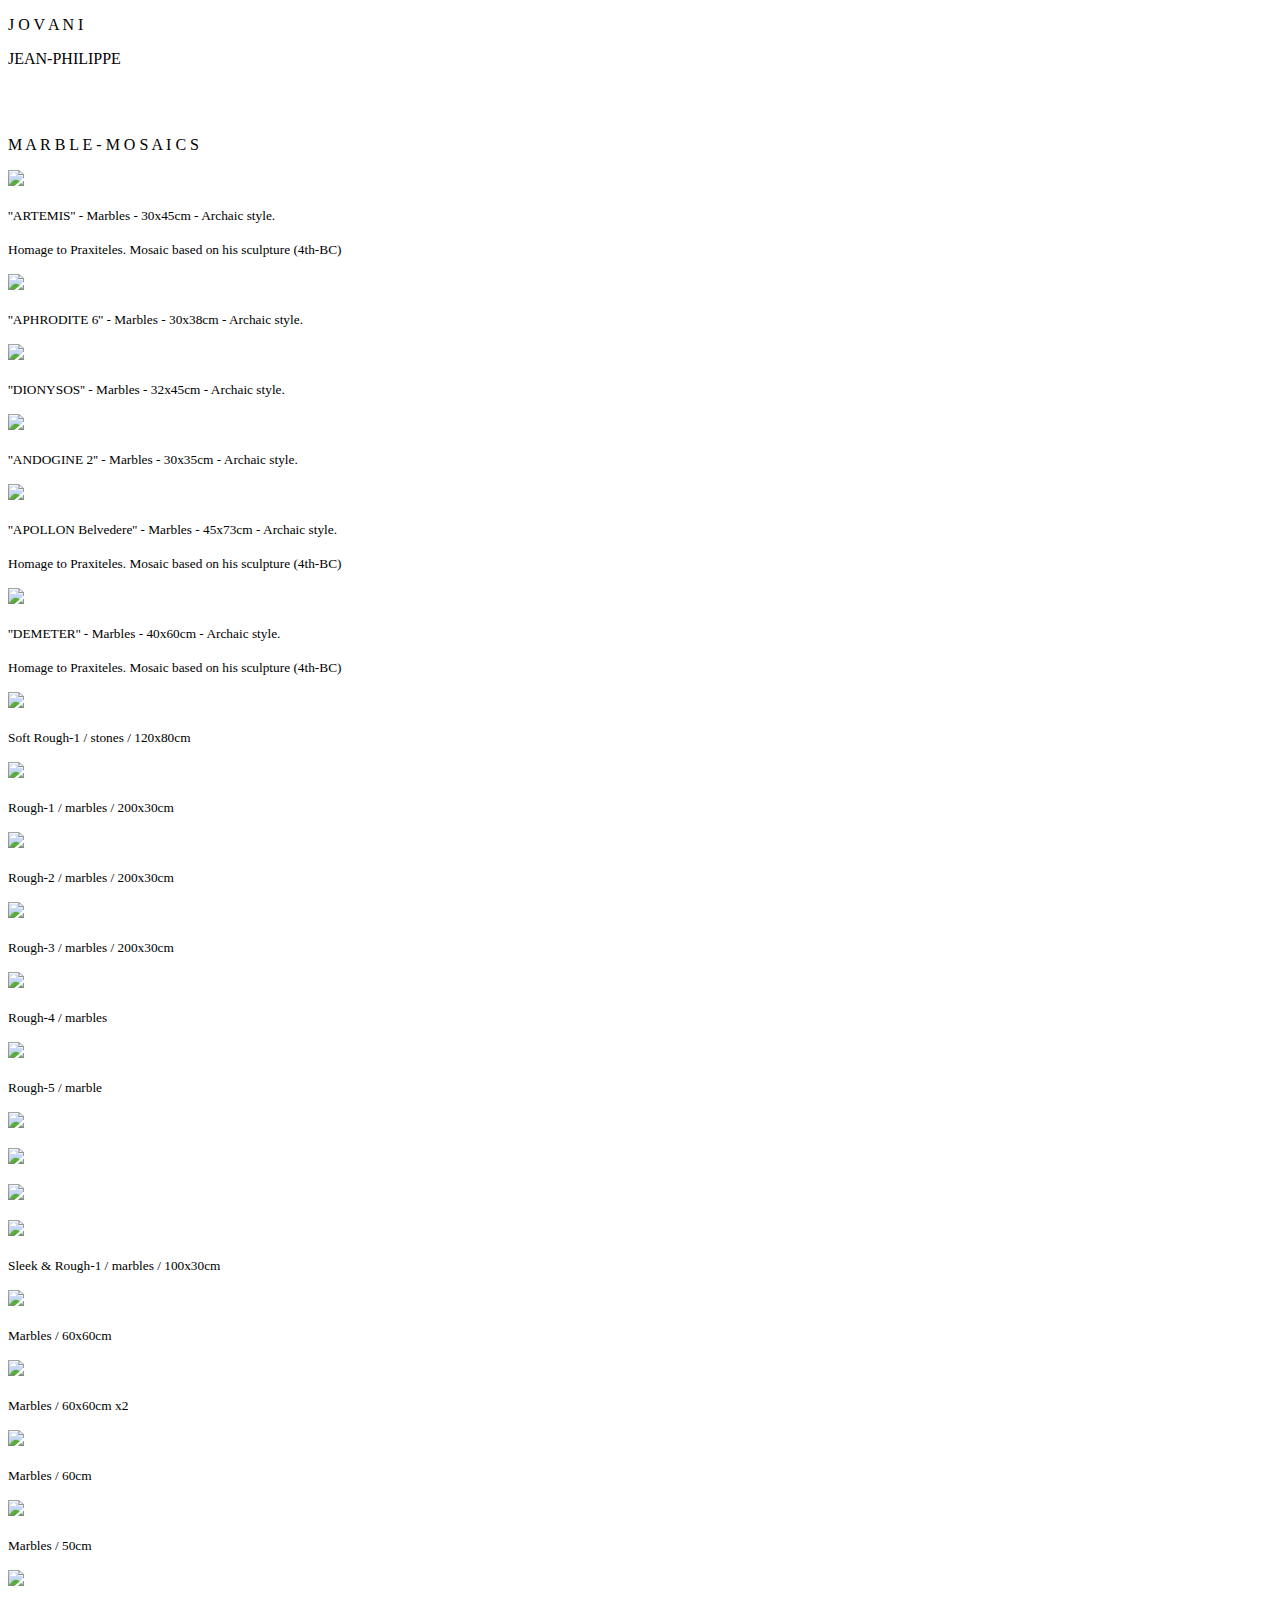
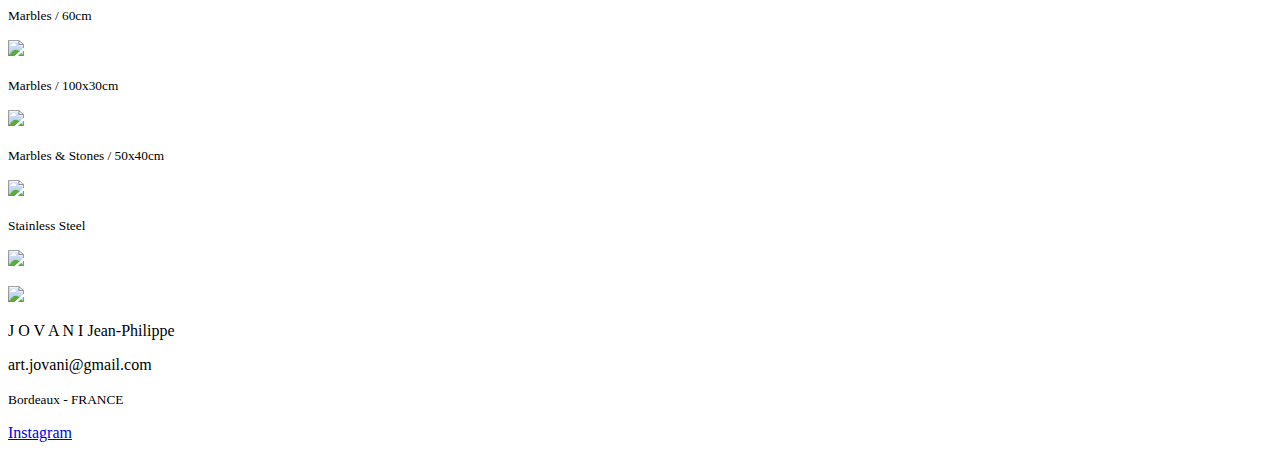
==== index.html @ b54e2738 "Update index.html" ====
<!doctype html>
<html class="no-js" lang="en">
  <head>
    <meta charset="utf-8" />
    <meta name="viewport" content="width=device-width, initial-scale=1.0" />
    <title>JOVANI | Creations</title>
    <link rel="stylesheet" href="https://dhbhdrzi4tiry.cloudfront.net/cdn/sites/foundation.min.css">
    <link rel="stylesheet" href=
    <link rel="stylesheet" href="css/img"
    <link rel="stylesheet" href="css/foundation.min.css"
    <link rel="stylesheet" href="css/foundation.css">
    <link rel="stylesheet" href="css/mystyles.css">
    <link rel="stylesheet" href="css/app.css">
    <link rel="icon" type="image/png" href="favicon-gold-32x32.png">
<link rel="icon" type="image/vnd.icon" href=" (CHEMIN EXACT/NOMDUDOSSIER.ico">

    <!----------  TITLE -------->
     <nav data-sticky-container>
       <div class="title-bar" data-sticky data-options="marginTop:0;" style="width:100%">
         <div class="text-center">
           <p></p>
          <p class="quatrieme">J O V A N I</p>
          <p class="cinquieme">JEAN-PHILIPPE</p>
        </div>
      </div>
     </nav>

  </head>
  <body>
  <br>
  <br>
  <!----------  DESKTOP NAVIGATION  -------->
  <!----------  HERO SECTION  -------->
  <!----------  MAIN SECTION  -------->
<section class="main">
  <div class="wrap">

    <div class="off-canvas-wrapper">
      <div class="off-canvas-wrapper-inner" data-off-canvas-wrapper>
        <div class="off-canvas-content" data-off-canvas-content>

          <div class="row column">
            <div class="text-center">


<div class="column">
<p></p>
</div>
<div class="column">
<p></p>
</div>




<div class="text-center">
  <p class="quatrieme">M A R B L E - M O S A I C S</p>
</div>


<div class="column">
<p></p>
</div>
<div class="column">
<p></p>
</div>


<div class="column">
  <img src="artemis-mosaique_site_200px.png">
  <p></p>
</div>

<div class="column">
<p></p>
</div>


<div class="text-center">
  <p><small>''ARTEMIS'' - Marbles - 30x45cm - Archaic style.</small></p>
  <p><small>Homage to Praxiteles. Mosaic based on his sculpture (4th-BC)</small></p>
</div>











<div class="column">
<p></p>
</div>
<div class="column">
<p></p>
</div>
<div class="column">
<p></p>
</div>
<div class="column">
<p></p>
</div>
<div class="column">
<p></p>
</div>



<div class="column">
  <img src="aphrodite-6_site_200px.png">
  <p></p>
</div>

<div class="column">
<p></p>
</div>



<div class="text-center">
  <p><small>''APHRODITE 6'' - Marbles - 30x38cm - Archaic style.</small></p>
  <p><small></small></p>
</div>











<div class="column">
<p></p>
</div>
<div class="column">
<p></p>
</div>
<div class="column">
<p></p>
</div>
<div class="column">
<p></p>
</div>
<div class="column">
<p></p>
</div>



<div class="column">
  <img src="dionysos_site_200px.png">
  <p></p>
</div>

<div class="column">
<p></p>
</div>



<div class="text-center">
  <p><small>''DIONYSOS'' - Marbles - 32x45cm - Archaic style.</small></p>
  <p><small></small></p>
</div>











<div class="column">
<p></p>
</div>
<div class="column">
<p></p>
</div>
<div class="column">
<p></p>
</div>
<div class="column">
<p></p>
</div>
<div class="column">
<p></p>
</div>



<div class="column">
  <img src="androgine-2_site_200px.png">
  <p></p>
</div>

<div class="column">
<p></p>
</div>



<div class="text-center">
  <p><small>''ANDOGINE 2'' - Marbles - 30x35cm - Archaic style.</small></p>
  <p><small></small></p>
</div>











<div class="column">
<p></p>
</div>
<div class="column">
<p></p>
</div>
<div class="column">
<p></p>
</div>
<div class="column">
<p></p>
</div>
<div class="column">
<p></p>
</div>


<div class="column">
  <img src="apollon-belvedere-1-mosaic_site_200px.png">
  <p></p>
</div>

<div class="column">
<p></p>
</div>




<div class="text-center">
  <p><small>''APOLLON Belvedere'' - Marbles - 45x73cm - Archaic style.</small></p>
  <p><small>Homage to Praxiteles. Mosaic based on his sculpture (4th-BC)</small></p>
</div>













<div class="column">
<p></p>
</div>
<div class="column">
<p></p>
</div>
<div class="column">
<p></p>
</div>
<div class="column">
<p></p>
</div>
<div class="column">
<p></p>
</div>



<div class="column">
  <img src="demeter-1-mosaic-avant-nettoyage_site_200px.png">
  <p></p>
</div>

<div class="column">
<p></p>
</div>



<div class="text-center">
  <p><small>''DEMETER'' - Marbles - 40x60cm - Archaic style.</small></p>
  <p><small>Homage to Praxiteles. Mosaic based on his sculpture (4th-BC)</small></p>
</div>


<div class="column">
<p></p>
</div>
<div class="column">
<p></p>
</div>
<div class="column">
<p></p>
</div>
<div class="column">
<p></p>
</div>
<div class="column">
<p></p>
</div>
<div class="column">
<p></p>
</div>

















<div class="column">
  <img src="b-550w.png">
  <p></p>
</div>

<div class="column">
<p></p>
</div>


<div class="text-center">
  <p><small>Soft Rough-1 / stones / 120x80cm</small></p>
</div>


<div class="column">
<p></p>
</div>
<div class="column">
<p></p>
</div>
<div class="column">
<p></p>
</div>
<div class="column">
<p></p>
</div>
<div class="column">
<p></p>
</div>
<div class="column">
<p></p>
</div>
<div class="column">
<p></p>
</div>
<div class="column">
<p></p>
</div>
<div class="column">
<p></p>
</div>
<div class="column">
<p></p>
</div>
<div class="column">
<p></p>
</div>
<div class="column">
<p></p>
</div>



<div class="column">
  <img src="frise12-700h.png">
  <p></p>
</div>

<div class="column">
<p></p>
</div>


<div class="text-center">
  <p><small>Rough-1 / marbles / 200x30cm</small></p>
</div>

<div class="column">
<p></p>
</div>
<div class="column">
<p></p>
</div>
<div class="column">
<p></p>
</div>
<div class="column">
<p></p>
</div>
<div class="column">
<p></p>
</div>
<div class="column">
<p></p>
</div>
<div class="column">
<p></p>
</div>
<div class="column">
<p></p>
</div>
<div class="column">
<p></p>
</div>
<div class="column">
<p></p>
</div>
<div class="column">
<p></p>
</div>
<div class="column">
<p></p>
</div>



<div class="column">
  <img src="frise27-700h.png">
  <p></p>
</div>

<div class="column">
<p></p>
</div>


<div class="text-center">
  <p><small>Rough-2 / marbles / 200x30cm</small></p>
</div>

<div class="column">
<p></p>
</div>
<div class="column">
<p></p>
</div>
<div class="column">
<p></p>
</div>
<div class="column">
<p></p>
</div>
<div class="column">
<p></p>
</div>
<div class="column">
<p></p>
</div>
<div class="column">
<p></p>
</div>
<div class="column">
<p></p>
</div>
<div class="column">
<p></p>
</div>
<div class="column">
<p></p>
</div>
<div class="column">
<p></p>
</div>
<div class="column">
<p></p>
</div>



<div class="column">
  <img src="frise21-700h.png">
  <p></p>
</div>

<div class="column">
<p></p>
</div>


<div class="text-center">
  <p><small>Rough-3 / marbles / 200x30cm</small></p>
</div>

<div class="column">
<p></p>
</div>
<div class="column">
<p></p>
</div>
<div class="column">
<p></p>
</div>
<div class="column">
<p></p>
</div>
<div class="column">
<p></p>
</div>
<div class="column">
<p></p>
</div>
<div class="column">
<p></p>
</div>
<div class="column">
<p></p>
</div>
<div class="column">
<p></p>
</div>
<div class="column">
<p></p>
</div>
<div class="column">
<p></p>
</div>
<div class="column">
<p></p>
</div>


<div class="column">
  <img src="frise8-600h.png">
  <p></p>
</div>


<div class="column">
<p></p>
</div>


<div class="text-center">
  <p><small>Rough-4 / marbles</small></p>
</div>


<div class="column">
<p></p>
</div>
<div class="column">
<p></p>
</div>
<div class="column">
<p></p>
</div>
<div class="column">
<p></p>
</div>
<div class="column">
<p></p>
</div>
<div class="column">
<p></p>
</div>
<div class="column">
<p></p>
</div>
<div class="column">
<p></p>
</div>
<div class="column">
<p></p>
</div>
<div class="column">
<p></p>
</div>
<div class="column">
<p></p>
</div>
<div class="column">
<p></p>
</div>



<div class="column">
  <img src="frise16-600h.png">
  <p></p>
</div>


<div class="column">
<p></p>
</div>


<div class="text-center">
  <p><small>Rough-5 / marble</small></p>
</div>


<div class="column">
<p></p>
</div>
<div class="column">
<p></p>
</div>
<div class="column">
<p></p>
</div>
<div class="column">
<p></p>
</div>
<div class="column">
<p></p>
</div>
<div class="column">
<p></p>
</div>
<div class="column">
<p></p>
</div>
<div class="column">
<p></p>
</div>
<div class="column">
<p></p>
</div>
<div class="column">
<p></p>
</div>
<div class="column">
<p></p>
</div>
<div class="column">
<p></p>
</div>



<div class="column">
  <img src="c5-400h.png">
  <p></p>
</div>

<div class="column">
<p></p>
</div>
<div class="column">
<p></p>
</div>
<div class="column">
<p></p>
</div>
<div class="column">
<p></p>
</div>
<div class="column">
<p></p>
</div>
<div class="column">
<p></p>
</div>
<div class="column">
<p></p>
</div>
<div class="column">
<p></p>
</div>
<div class="column">
<p></p>
</div>
<div class="column">
<p></p>
</div>
<div class="column">
<p></p>
</div>
<div class="column">
<p></p>
</div>



<div class="column">
  <img src="c7-400h.png">
  <p></p>
</div>

<div class="column">
<p></p>
</div>
<div class="column">
<p></p>
</div>
<div class="column">
<p></p>
</div>
<div class="column">
<p></p>
</div>
<div class="column">
<p></p>
</div>
<div class="column">
<p></p>
</div>
<div class="column">
<p></p>
</div>
<div class="column">
<p></p>
</div>
<div class="column">
<p></p>
</div>
<div class="column">
<p></p>
</div>
<div class="column">
<p></p>
</div>
<div class="column">
<p></p>
</div>



              <div class="column">
                <img src="c4-400h.png">
                <p></p>
              </div>

              <div class="column">
              <p></p>
              </div>
              <div class="column">
              <p></p>
              </div>
              <div class="column">
              <p></p>
              </div>
              <div class="column">
              <p></p>
              </div>
              <div class="column">
              <p></p>
              </div>
              <div class="column">
              <p></p>
              </div>
              <div class="column">
              <p></p>
              </div>
              <div class="column">
              <p></p>
              </div>
              <div class="column">
              <p></p>
              </div>
              <div class="column">
              <p></p>
              </div>
              <div class="column">
              <p></p>
              </div>
              <div class="column">
              <p></p>
              </div>


              <div class="column">
                <img src="c1-500h.png">
                <p></p>
              </div>


              <div class="column">
              <p></p>
              </div>
              <div class="column">
              <p></p>
              </div>

              <div class="text-center">
                <p><small>Sleek & Rough-1 / marbles / 100x30cm</small></p>
              </div>


              <div class="column">
              <p></p>
              </div>
              <div class="column">
              <p></p>
              </div>
              <div class="column">
              <p></p>
              </div>
              <div class="column">
              <p></p>
              </div>
              <div class="column">
              <p></p>
              </div>
              <div class="column">
              <p></p>
              </div>
              <div class="column">
              <p></p>
              </div>
              <div class="column">
              <p></p>
              </div>
              <div class="column">
              <p></p>
              </div>
              <div class="column">
              <p></p>
              </div>
              <div class="column">
              <p></p>
              </div>
              <div class="column">
              <p></p>
              </div>



              <div class="column">
                <img src="b15-400w.png">
                <p></p>
              </div>

              <div class="column">
              <p></p>
              </div>
              <div class="column">
              <p></p>
              </div>

              <div class="text-center">
                <p><small>Marbles / 60x60cm</small></p>
              </div>


              <div class="column">
              <p></p>
              </div>
              <div class="column">
              <p></p>
              </div>
              <div class="column">
              <p></p>
              </div>
              <div class="column">
              <p></p>
              </div>
              <div class="column">
              <p></p>
              </div>
              <div class="column">
              <p></p>
              </div>
              <div class="column">
              <p></p>
              </div>
              <div class="column">
              <p></p>
              </div>
              <div class="column">
              <p></p>
              </div>
              <div class="column">
              <p></p>
              </div>
              <div class="column">
              <p></p>
              </div>
              <div class="column">
              <p></p>
              </div>



              <div class="column">
                <img src="b14-600w.png">
                <p></p>
              </div>


              <div class="column">
              <p></p>
              </div>
              <div class="column">
              <p></p>
              </div>

              <div class="text-center">
                <p><small>Marbles / 60x60cm x2</small></p>
              </div>


              <div class="column">
              <p></p>
              </div>
              <div class="column">
              <p></p>
              </div>
              <div class="column">
              <p></p>
              </div>
              <div class="column">
              <p></p>
              </div>
              <div class="column">
              <p></p>
              </div>
              <div class="column">
              <p></p>
              </div>
              <div class="column">
              <p></p>
              </div>
              <div class="column">
              <p></p>
              </div>
              <div class="column">
              <p></p>
              </div>
              <div class="column">
              <p></p>
              </div>
              <div class="column">
              <p></p>
              </div>
              <div class="column">
              <p></p>
              </div>



              <div class="column">
                <img src="g-400w.png">
                <p></p>
              </div>

              <div class="column">
              <p></p>
              </div>
              <div class="column">
              <p></p>
              </div>

              <div class="text-center">
                <p><small>Marbles / 60cm</small></p>
              </div>


              <div class="column">
              <p></p>
              </div>
              <div class="column">
              <p></p>
              </div>
              <div class="column">
              <p></p>
              </div>
              <div class="column">
              <p></p>
              </div>
              <div class="column">
              <p></p>
              </div>
              <div class="column">
              <p></p>
              </div>
              <div class="column">
              <p></p>
              </div>
              <div class="column">
              <p></p>
              </div>
              <div class="column">
              <p></p>
              </div>
              <div class="column">
              <p></p>
              </div>
              <div class="column">
              <p></p>
              </div>
              <div class="column">
              <p></p>
              </div>



              <div class="column">
                <img src="p-400w.png">
                <p></p>
              </div>

              <div class="column">
              <p></p>
              </div>
              <div class="column">
              <p></p>
              </div>

              <div class="text-center">
                <p><small>Marbles / 50cm</small></p>
              </div>


              <div class="column">
              <p></p>
              </div>
              <div class="column">
              <p></p>
              </div>
              <div class="column">
              <p></p>
              </div>
              <div class="column">
              <p></p>
              </div>
              <div class="column">
              <p></p>
              </div>
              <div class="column">
              <p></p>
              </div>
              <div class="column">
              <p></p>
              </div>
              <div class="column">
              <p></p>
              </div>
              <div class="column">
              <p></p>
              </div>
              <div class="column">
              <p></p>
              </div>
              <div class="column">
              <p></p>
              </div>
              <div class="column">
              <p></p>
              </div>



              <div class="column">
                <img src="h-400w.png">
                <p></p>
              </div>


              <div class="column">
              <p></p>
              </div>
              <div class="column">
              <p></p>
              </div>

              <div class="text-center">
                <p><small>Marbles / 60cm</small></p>
              </div>


              <div class="column">
              <p></p>
              </div>
              <div class="column">
              <p></p>
              </div>
              <div class="column">
              <p></p>
              </div>
              <div class="column">
              <p></p>
              </div>
              <div class="column">
              <p></p>
              </div>
              <div class="column">
              <p></p>
              </div>
              <div class="column">
              <p></p>
              </div>
              <div class="column">
              <p></p>
              </div>
              <div class="column">
              <p></p>
              </div>
              <div class="column">
              <p></p>
              </div>
              <div class="column">
              <p></p>
              </div>
              <div class="column">
              <p></p>
              </div>



              <div class="column">
                <img src="c-550w.png">
                <p></p>
              </div>

              <div class="column">
              <p></p>
              </div>
              <div class="column">
              <p></p>
              </div>

              <div class="text-center">
                <p><small>Marbles / 100x30cm</small></p>
              </div>


              <div class="column">
              <p></p>
              </div>
              <div class="column">
              <p></p>
              </div>
              <div class="column">
              <p></p>
              </div>
              <div class="column">
              <p></p>
              </div>
              <div class="column">
              <p></p>
              </div>
              <div class="column">
              <p></p>
              </div>
              <div class="column">
              <p></p>
              </div>
              <div class="column">
              <p></p>
              </div>
              <div class="column">
              <p></p>
              </div>
              <div class="column">
              <p></p>
              </div>
              <div class="column">
              <p></p>
              </div>
              <div class="column">
              <p></p>
              </div>



              <div class="column">
                <img src="d-400w.png">
                <p></p>
              </div>

              <div class="column">
              <p></p>
              </div>
              <div class="column">
              <p></p>
              </div>

              <div class="text-center">
                <p><small>Marbles & Stones / 50x40cm</small></p>
              </div>

              <div class="column">
              <p></p>
              </div>
              <div class="column">
              <p></p>
              </div>
              <div class="column">
              <p></p>
              </div>
              <div class="column">
              <p></p>
              </div>
              <div class="column">
              <p></p>
              </div>
              <div class="column">
              <p></p>
              </div>
              <div class="column">
              <p></p>
              </div>
              <div class="column">
              <p></p>
              </div>
              <div class="column">
              <p></p>
              </div>
              <div class="column">
              <p></p>
              </div>
              <div class="column">
              <p></p>
              </div>
              <div class="column">
              <p></p>
              </div>


              <div class="column">
                <img src="a1-400w.png">
                <p></p>
              </div>

              <div class="column">
              <p></p>
              </div>
              <div class="column">
              <p></p>
              </div>
              <div class="column">
              <p></p>
              </div>
              <div class="column">
              <p></p>
              </div>

                <div class="text-center">
                  <p><small>Stainless Steel</small></p>
                </div>

              <div class="column">
              <p></p>
              </div>
              <div class="column">
              <p></p>
              </div>
              <div class="column">
              <p></p>
              </div>
              <div class="column">
              <p></p>
              </div>



              <div class="column">
                <img src="h1-400w.png">
                <p></p>
              </div>


              <div class="column">
              <p></p>
              </div>
              <div class="column">
              <p></p>
              </div>
              <div class="column">
              <p></p>
              </div>
              <div class="column">
              <p></p>
              </div>
              <div class="column">
              <p></p>
              </div>





              <div class="column">
                <img src="z-200w.png">
                <p></p>
              </div>

              <div class="column">
              <p></p>
              </div>
              <div class="column">
              <p></p>
              </div>


        <div class="text-center">
          <p class="quatrieme">J O V A N I   Jean-Philippe</p>
          <p></p>
          <p> art.jovani@gmail.com</p>
          <p></p>
          <p></p>
          <p><small>Bordeaux - FRANCE</small></p>
          <p></p>

                    <div class="text-center">
                      <a class="button secondary" href="https://www.instagram.com/jelp.art/">Instagram</a>
                    </div>



      </div>

        </div>
      </div>
    </div>


        </div>
      </div>
    </div>
  </div>
</section>

  <!----------  FOOTER SECTION  -------->
    <footer>

    </footer>




    <script src="https://code.jquery.com/jquery-2.1.4.min.js"></script>
    <script src="https://dhbhdrzi4tiry.cloudfront.net/cdn/sites/foundation.js"></script>
    <script>
      $(document).foundation();
    </script>
  </body>
</html>
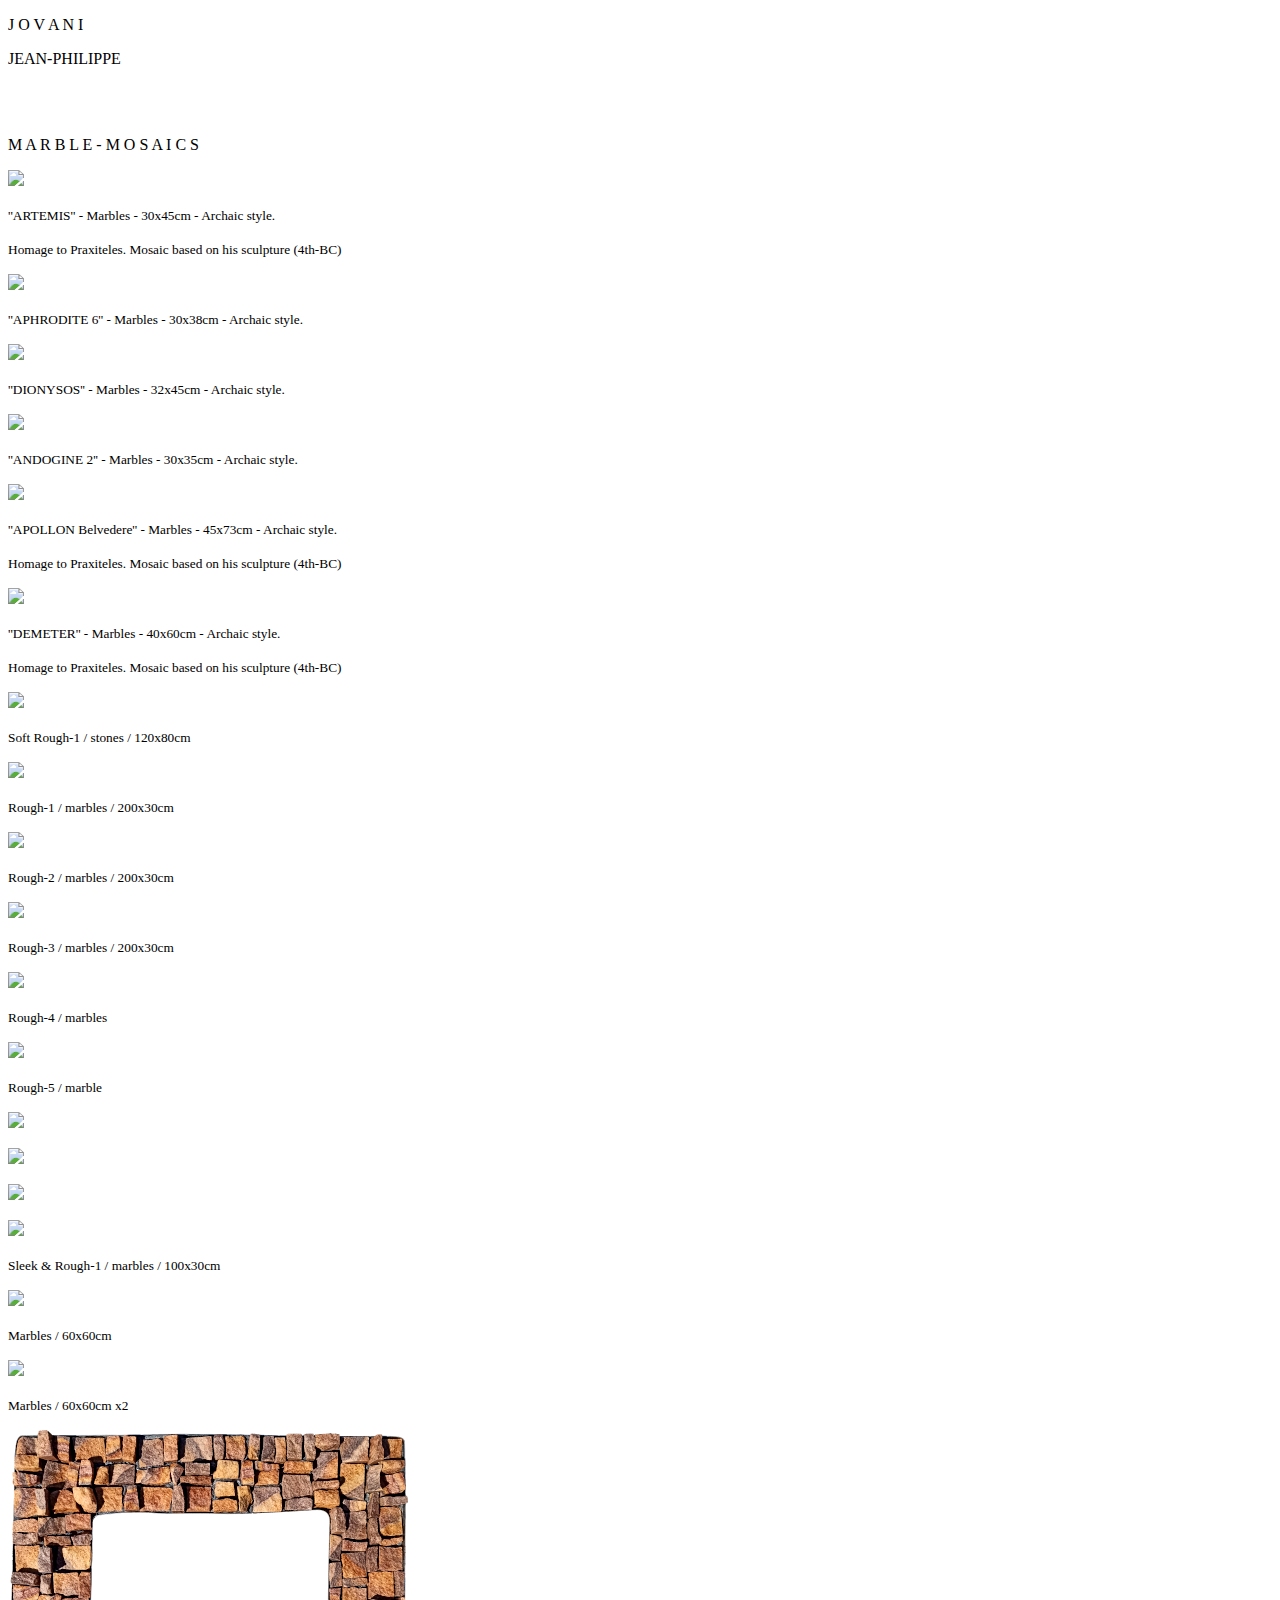
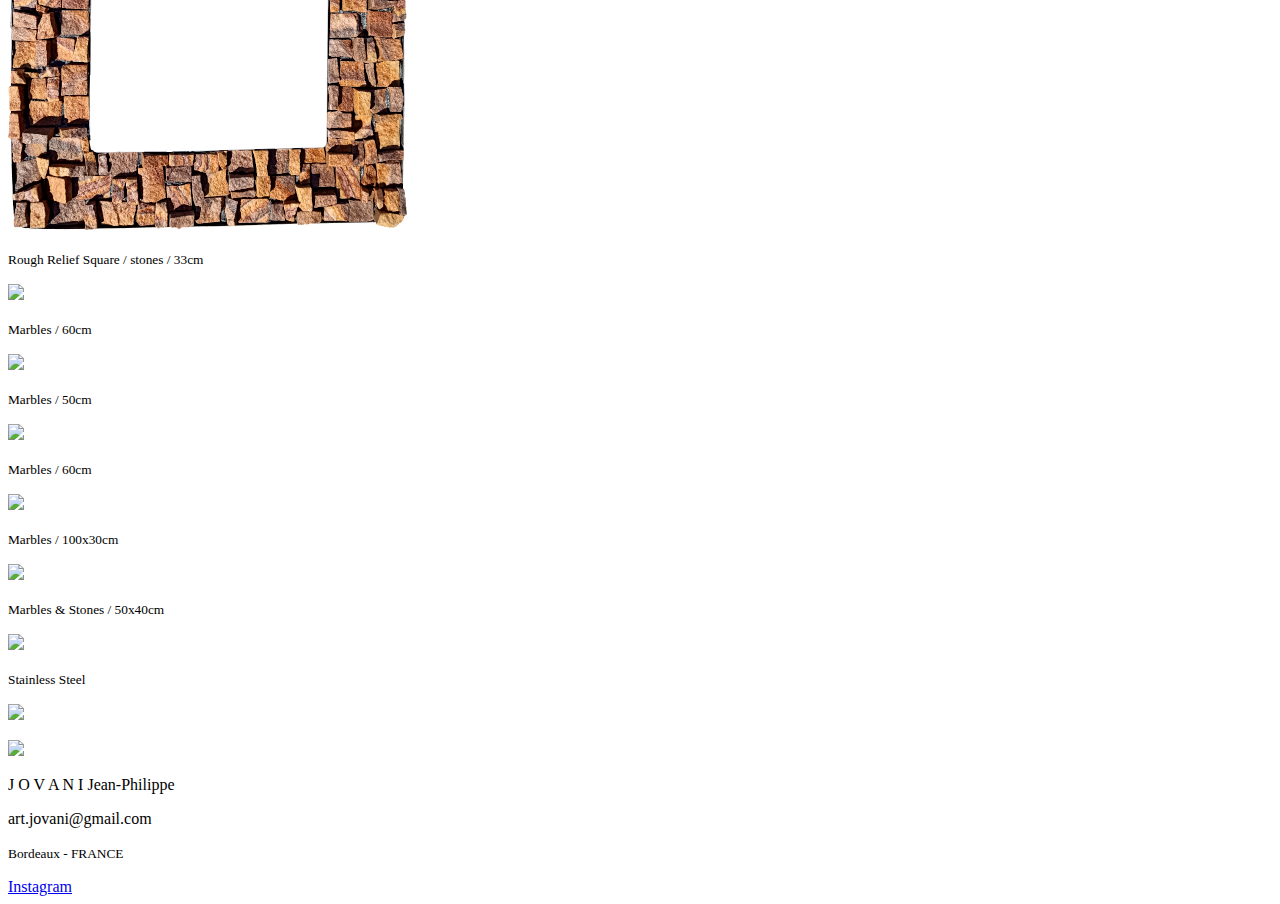
==== commit fecd387f: "Add files via upload" ====
--- a/index.html
+++ b/index.html
@@ -12,7 +12,7 @@
     <link rel="stylesheet" href="css/mystyles.css">
     <link rel="stylesheet" href="css/app.css">
     <link rel="icon" type="image/png" href="favicon-gold-32x32.png">
-<link rel="icon" type="image/vnd.icon" href=" (CHEMIN EXACT/NOMDUDOSSIER.ico">
+
 
     <!----------  TITLE -------->
      <nav data-sticky-container>
@@ -962,6 +962,66 @@
 
 
 
+
+              <div class="column">
+                <img src="cadre_rough-relief_400.png">
+                <p></p>
+              </div>
+
+              <div class="column">
+              <p></p>
+              </div>
+              <div class="column">
+              <p></p>
+              </div>
+
+              <div class="text-center">
+                <p><small>Rough Relief Square / stones / 33cm</small></p>
+              </div>
+
+
+              <div class="column">
+              <p></p>
+              </div>
+              <div class="column">
+              <p></p>
+              </div>
+              <div class="column">
+              <p></p>
+              </div>
+              <div class="column">
+              <p></p>
+              </div>
+              <div class="column">
+              <p></p>
+              </div>
+              <div class="column">
+              <p></p>
+              </div>
+              <div class="column">
+              <p></p>
+              </div>
+              <div class="column">
+              <p></p>
+              </div>
+              <div class="column">
+              <p></p>
+              </div>
+              <div class="column">
+              <p></p>
+              </div>
+              <div class="column">
+              <p></p>
+              </div>
+              <div class="column">
+              <p></p>
+              </div>
+
+
+
+
+
+
               <div class="column">
                 <img src="g-400w.png">
                 <p></p>
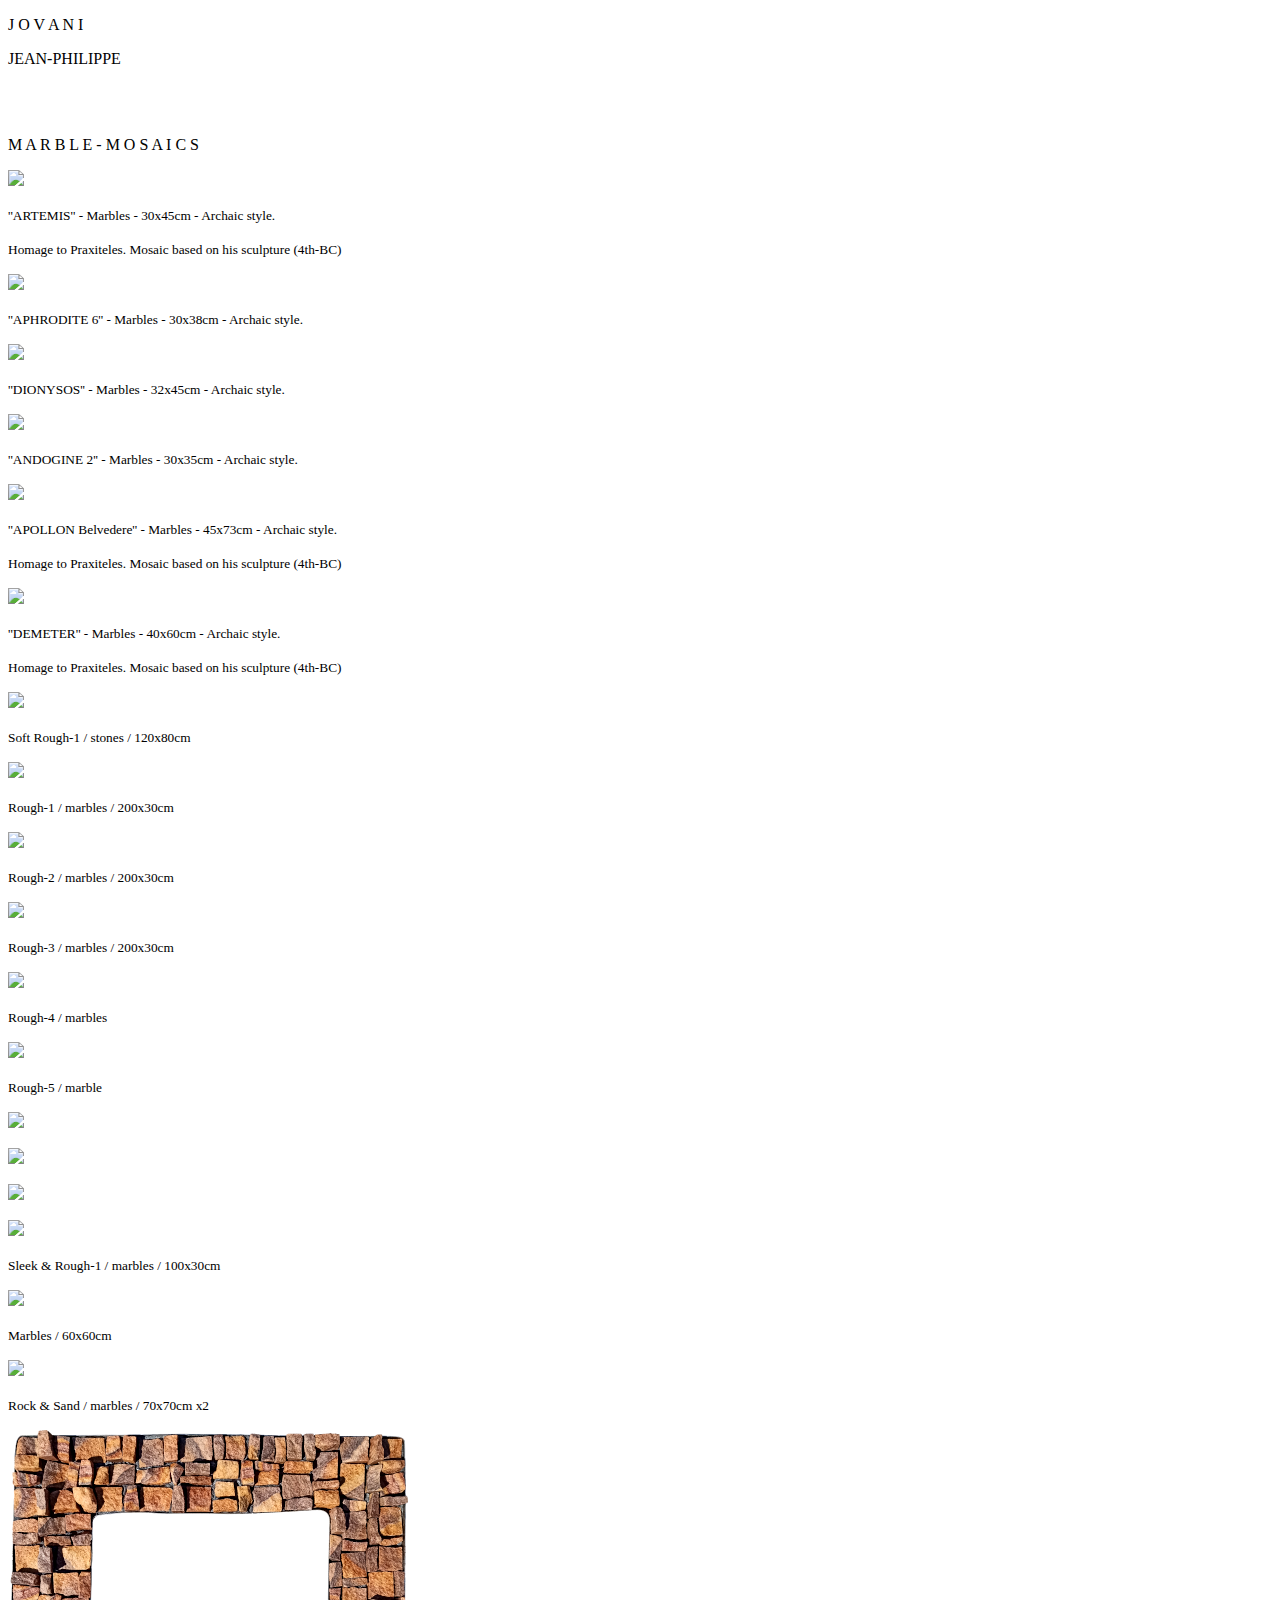
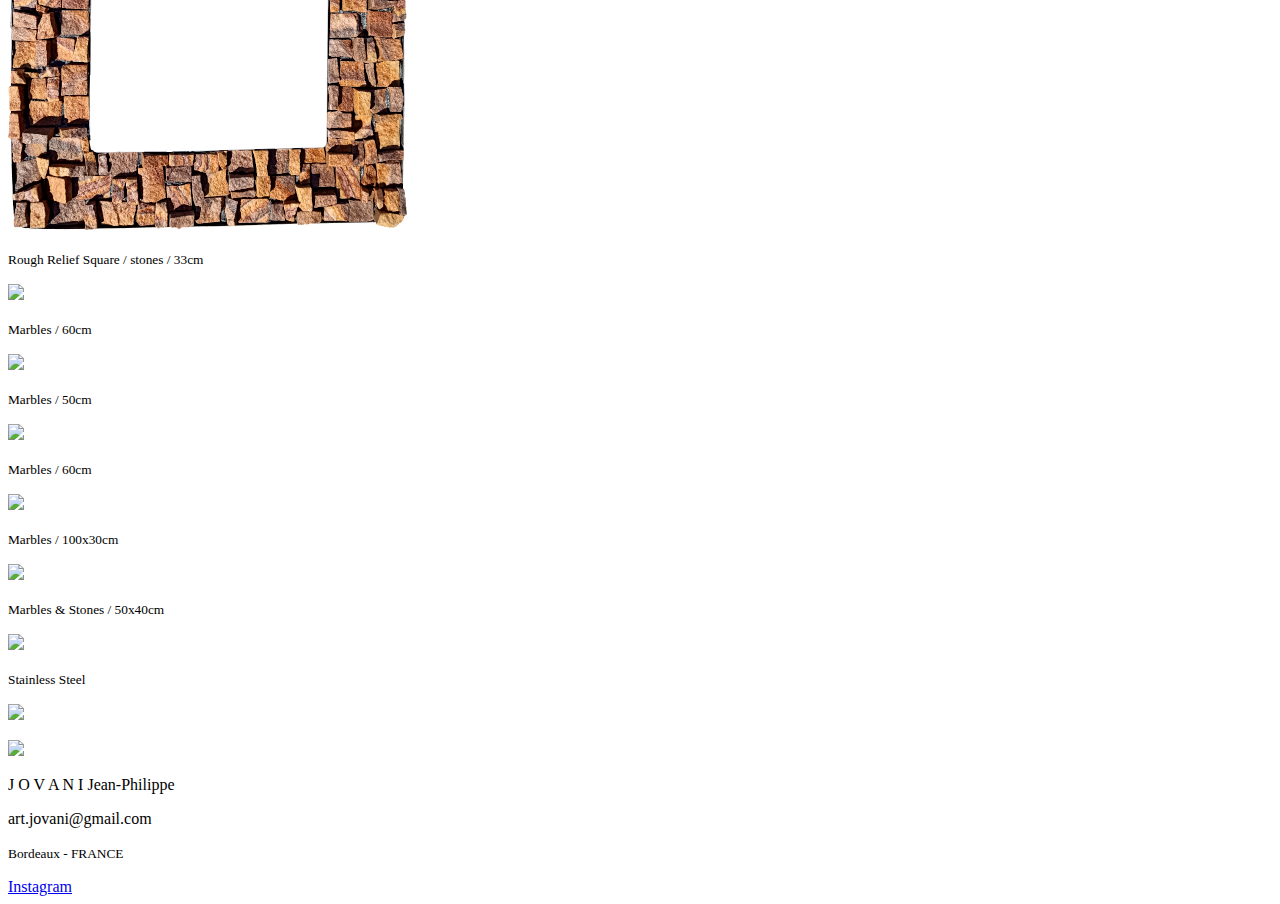
==== commit f2866c8f: "Add files via upload" ====
--- a/index.html
+++ b/index.html
@@ -919,7 +919,7 @@
               </div>
 
               <div class="text-center">
-                <p><small>Marbles / 60x60cm x2</small></p>
+                <p><small>Rock & Sand / marbles / 70x70cm x2</small></p>
               </div>
 
 
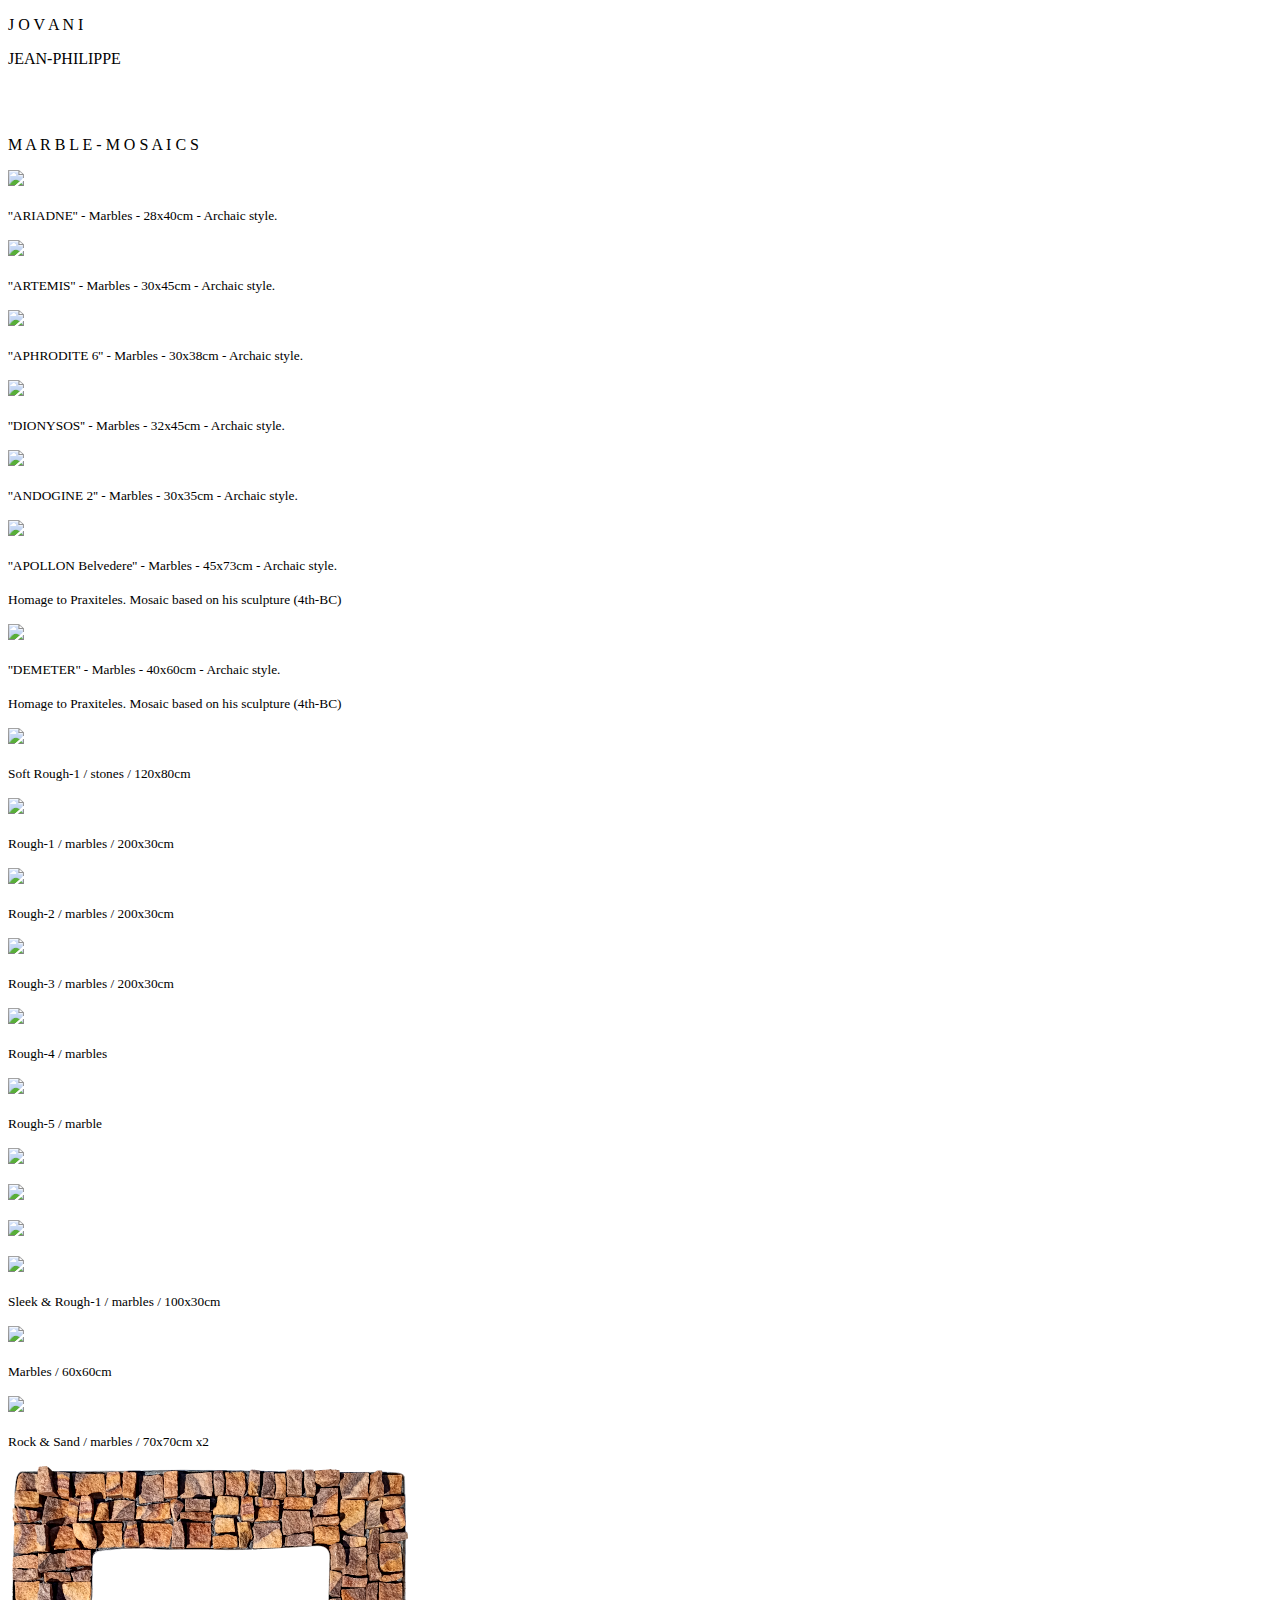
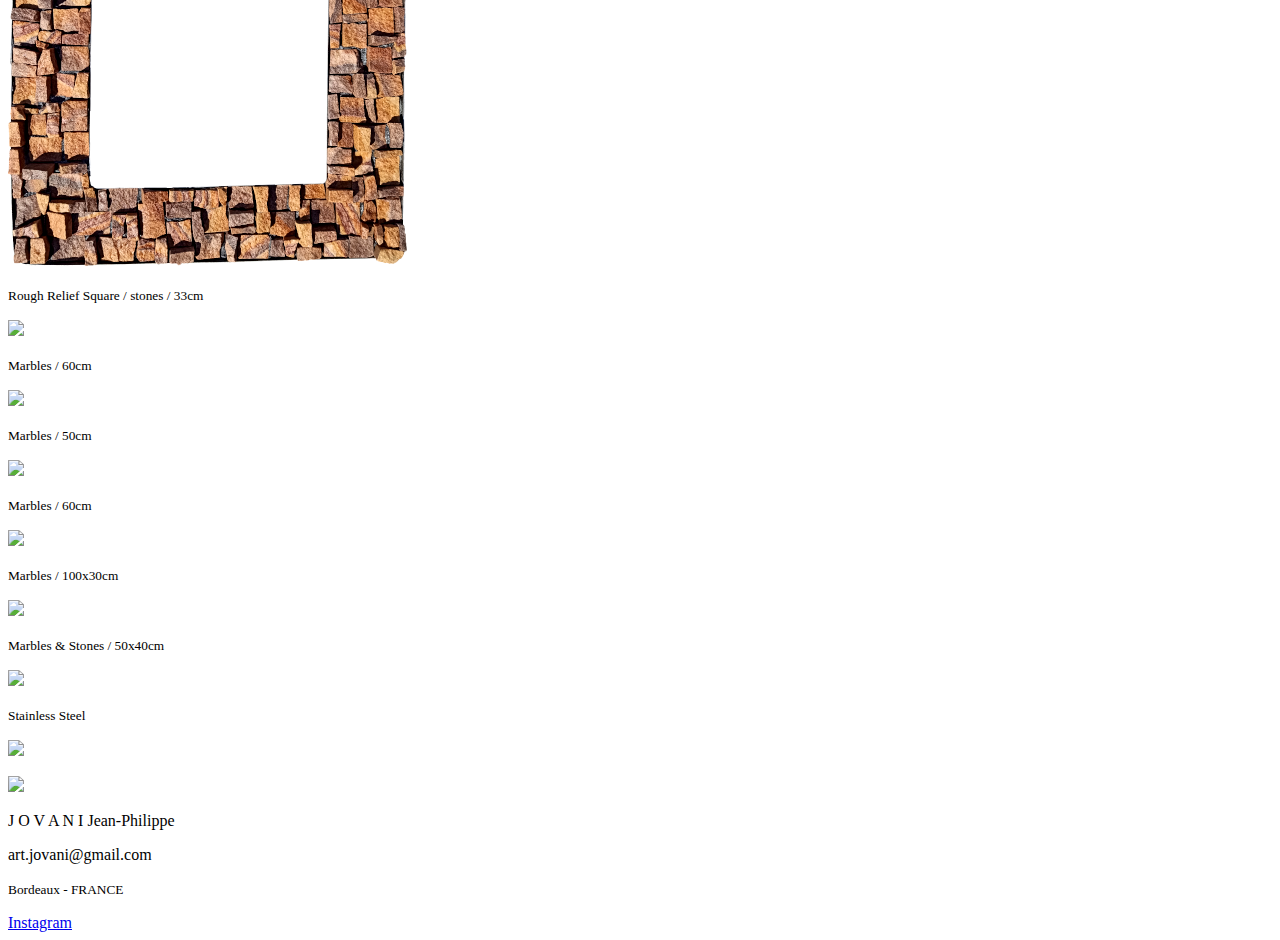
==== commit ea21fcc6: "Add files via upload" ====
--- a/index.html
+++ b/index.html
@@ -58,12 +58,63 @@
 </div>
 
 
-<div class="column">
-<p></p>
-</div>
-<div class="column">
-<p></p>
-</div>
+
+
+<div class="column">
+<p></p>
+</div>
+<div class="column">
+<p></p>
+</div>
+
+<div class="column">
+<p></p>
+</div>
+<div class="column">
+<p></p>
+</div>
+
+
+<div class="column">
+  <img src="ariadne-1_mosaic_oeuil-digital_200px.png">
+  <p></p>
+</div>
+
+<div class="column">
+<p></p>
+</div>
+
+
+<div class="text-center">
+  <p><small>''ARIADNE'' - Marbles - 28x40cm - Archaic style.</small></p>
+  <p><small></small></p>
+</div>
+
+
+
+
+
+
+<div class="column">
+<p></p>
+</div>
+<div class="column">
+<p></p>
+</div>
+<div class="column">
+<p></p>
+</div>
+<div class="column">
+<p></p>
+</div>
+<div class="column">
+<p></p>
+</div>
+
+
+
+
+
 
 
 <div class="column">
@@ -78,7 +129,7 @@
 
 <div class="text-center">
   <p><small>''ARTEMIS'' - Marbles - 30x45cm - Archaic style.</small></p>
-  <p><small>Homage to Praxiteles. Mosaic based on his sculpture (4th-BC)</small></p>
+  <p><small></small></p>
 </div>
 
 
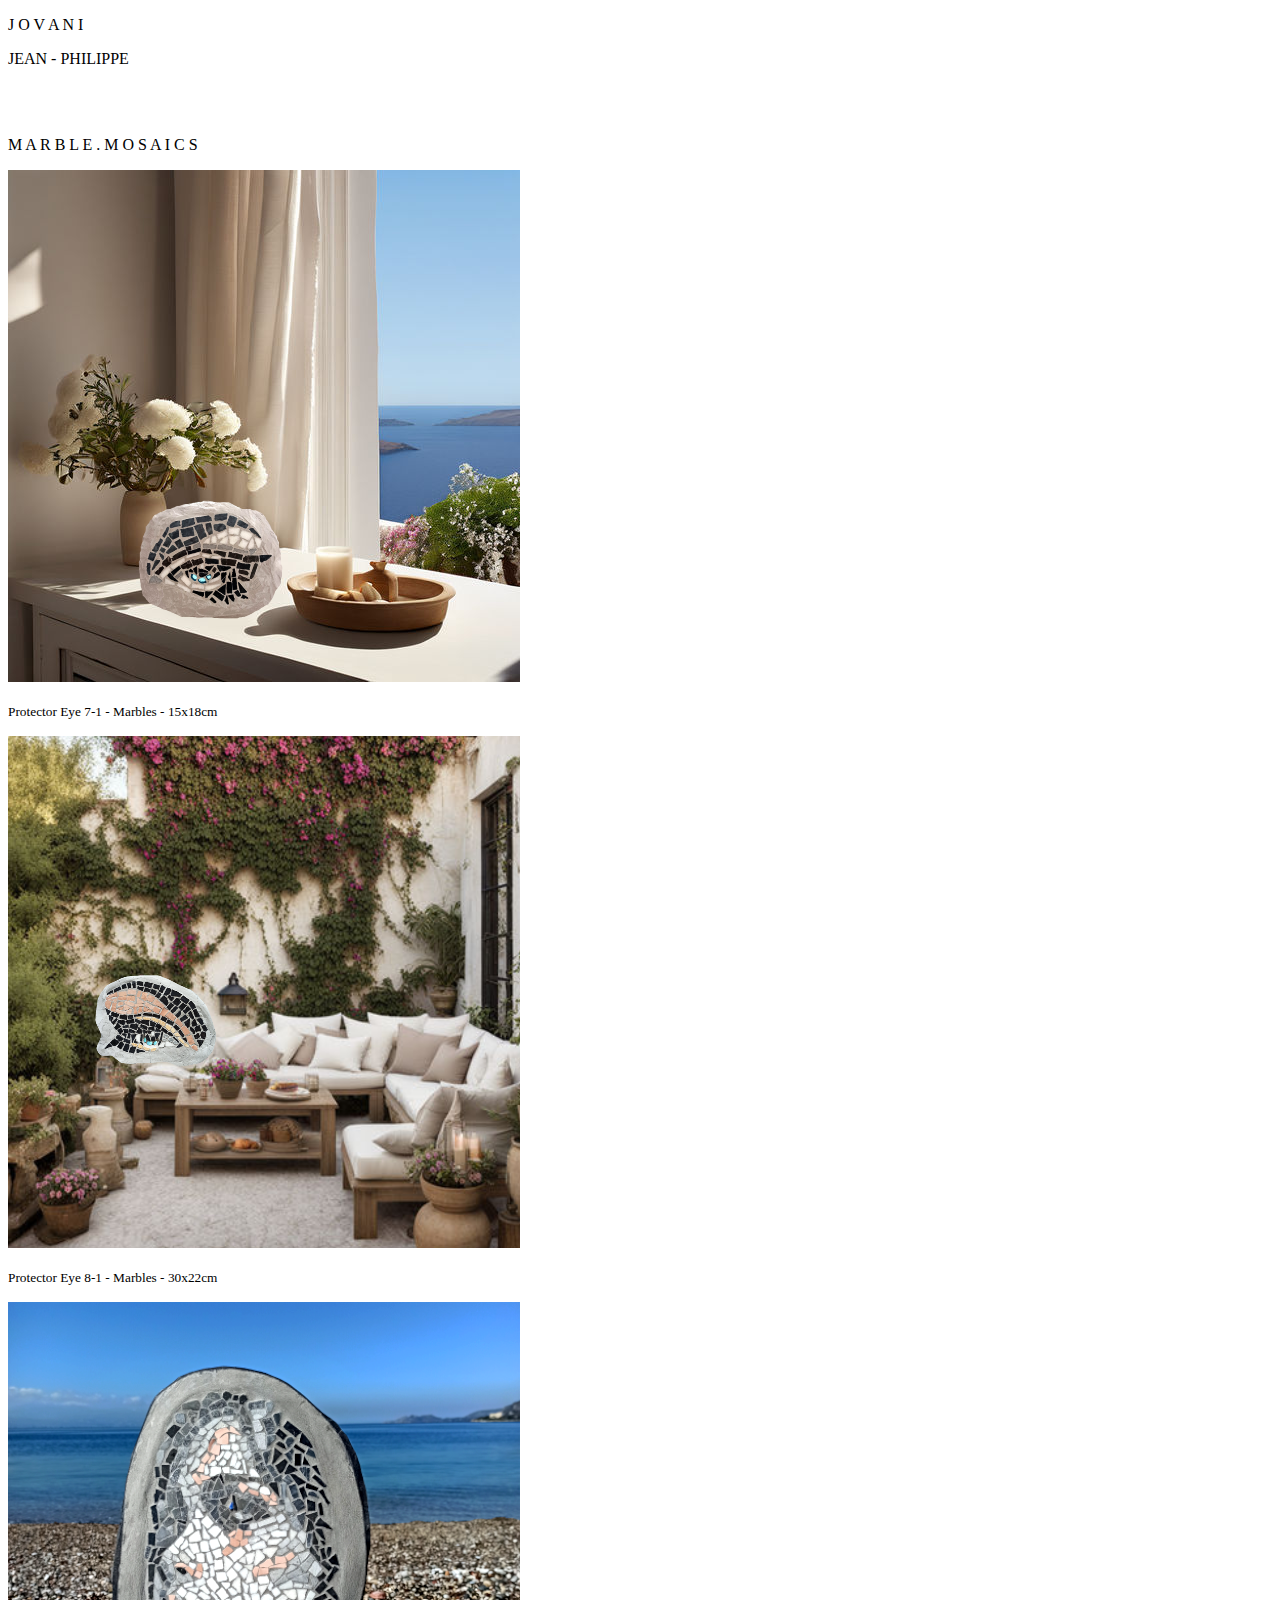
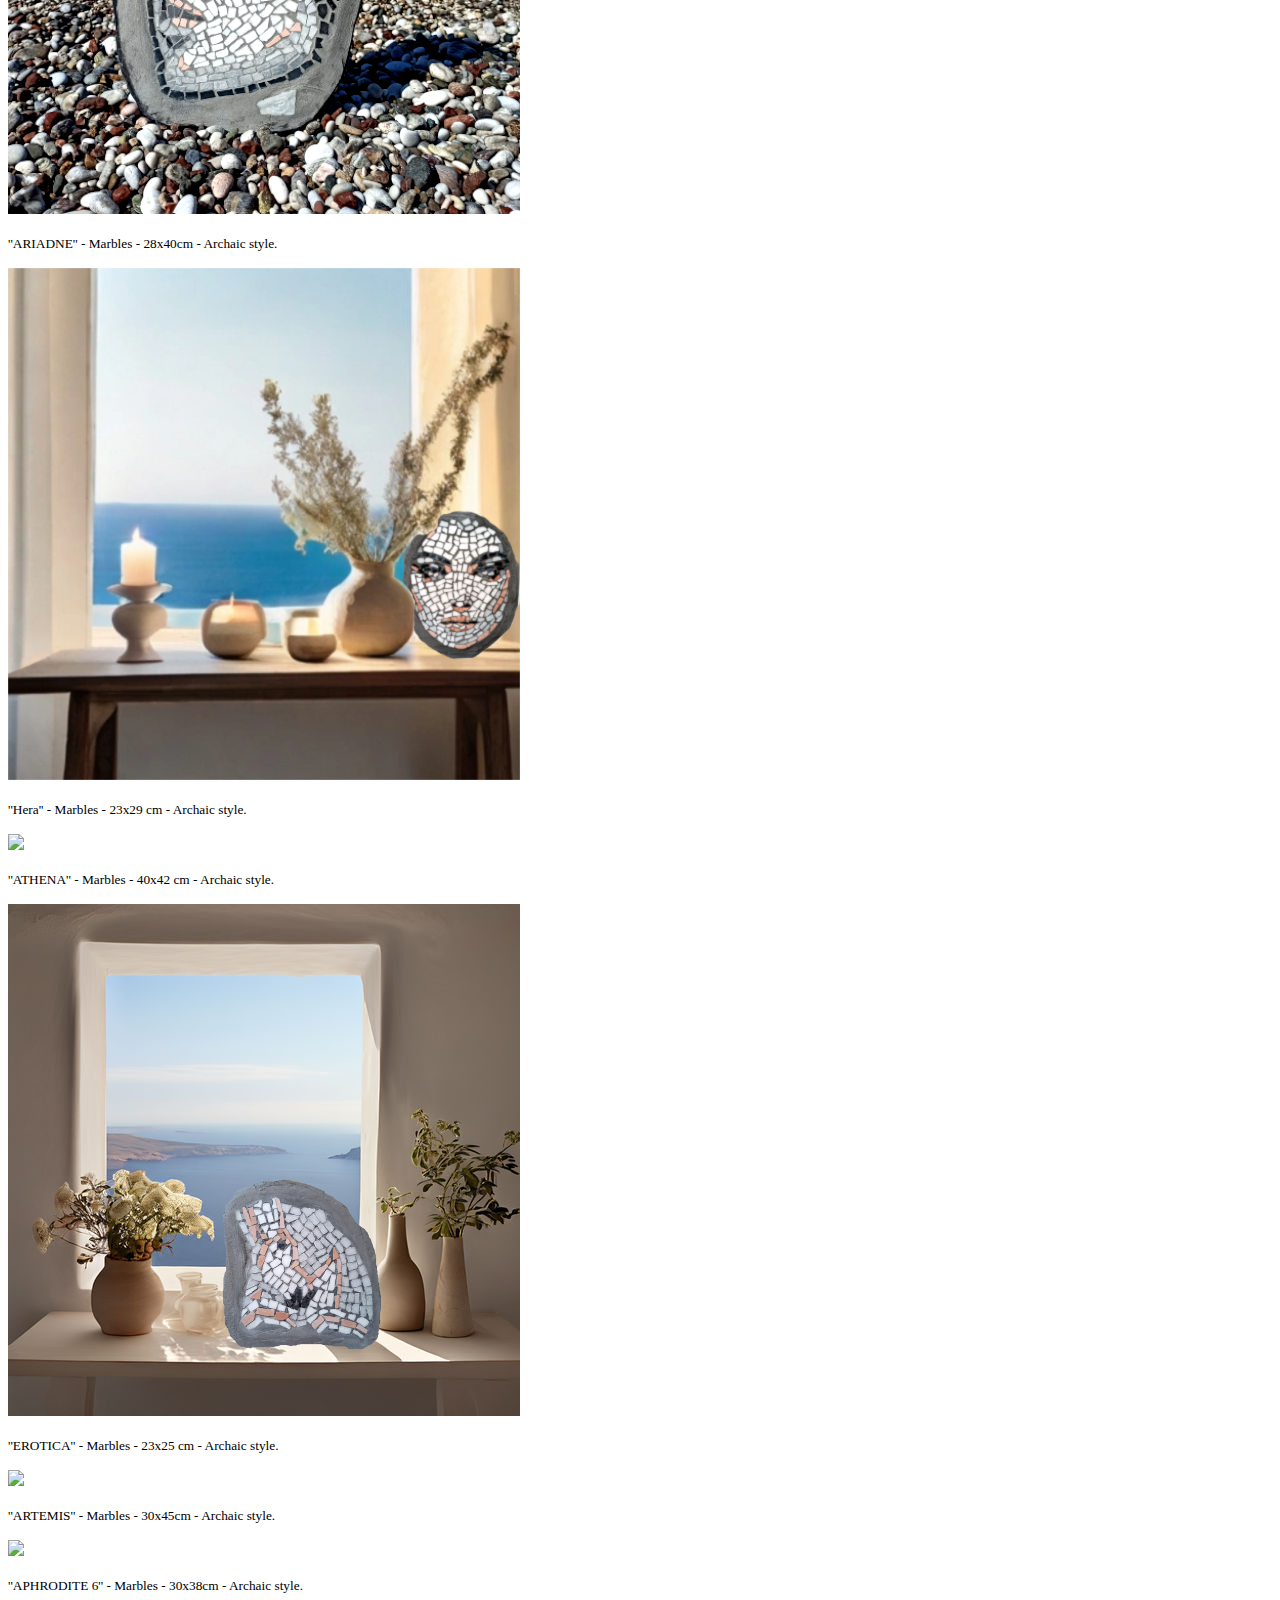
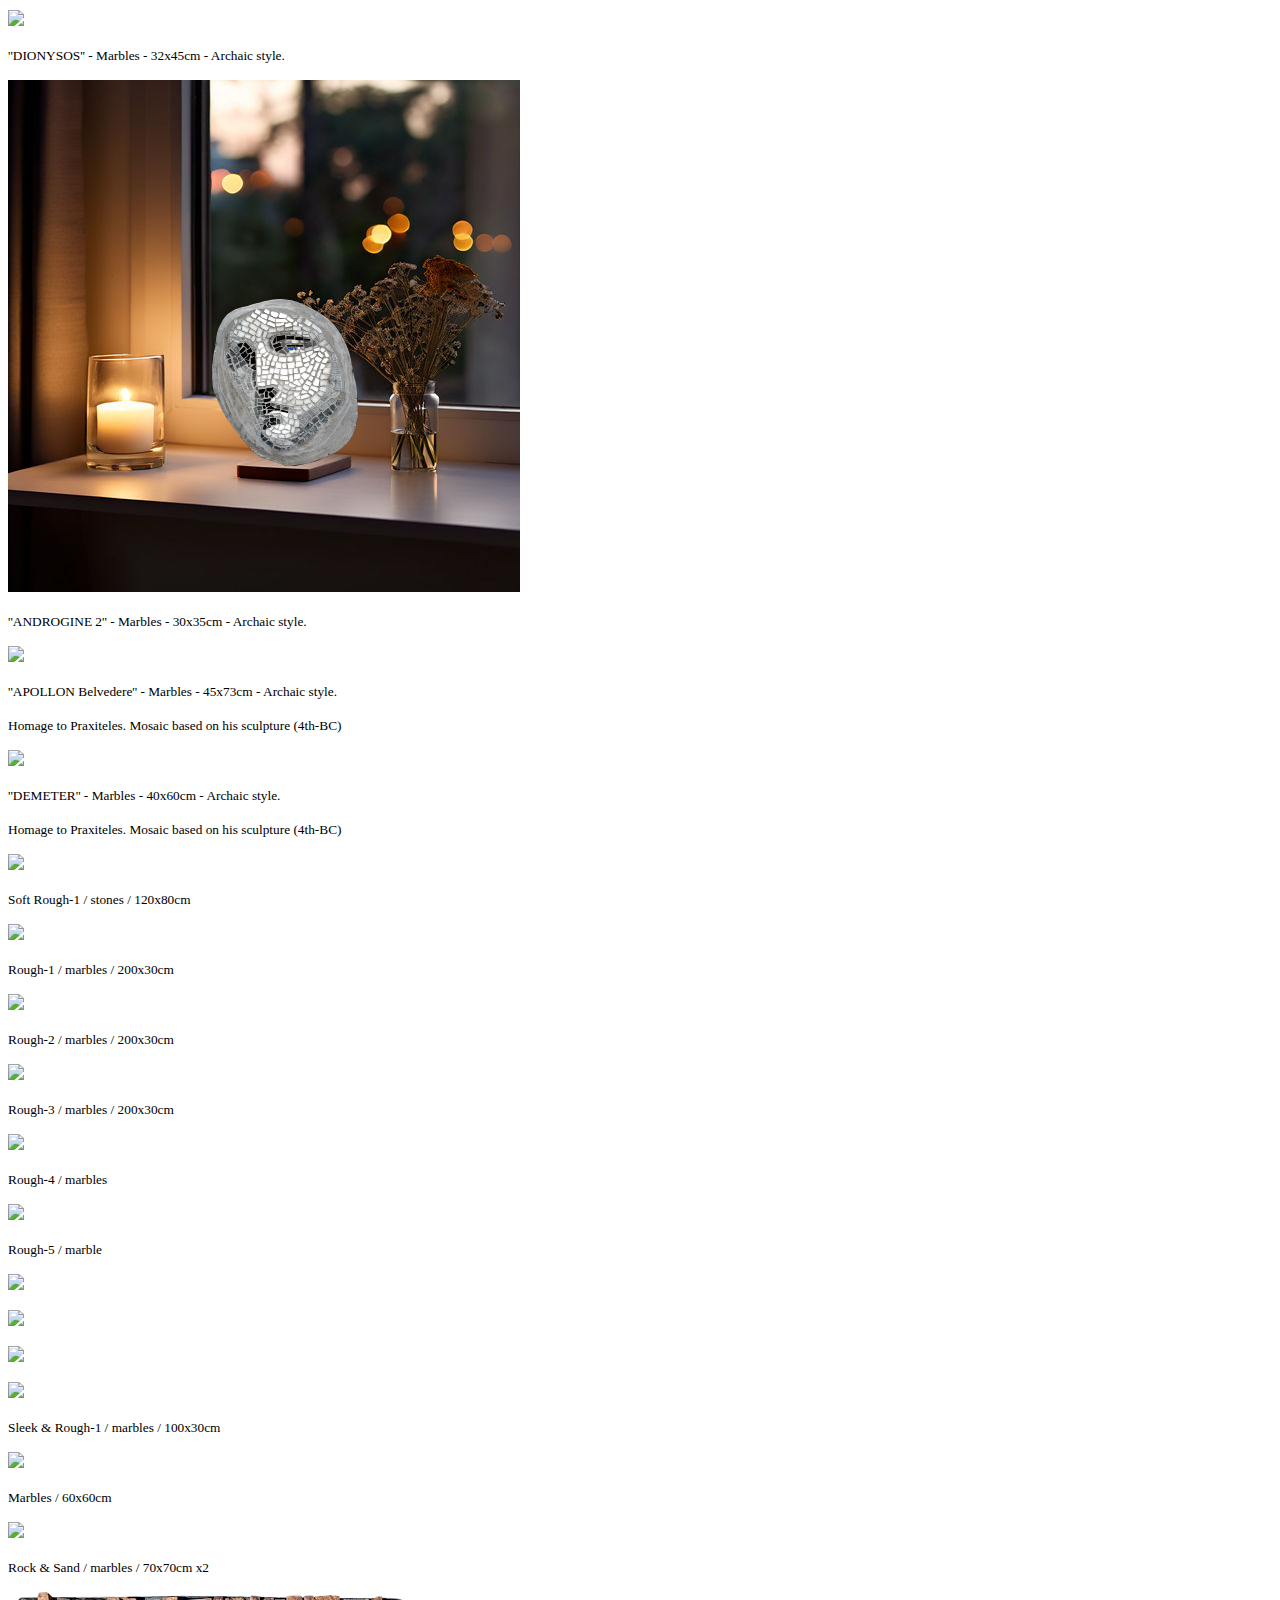
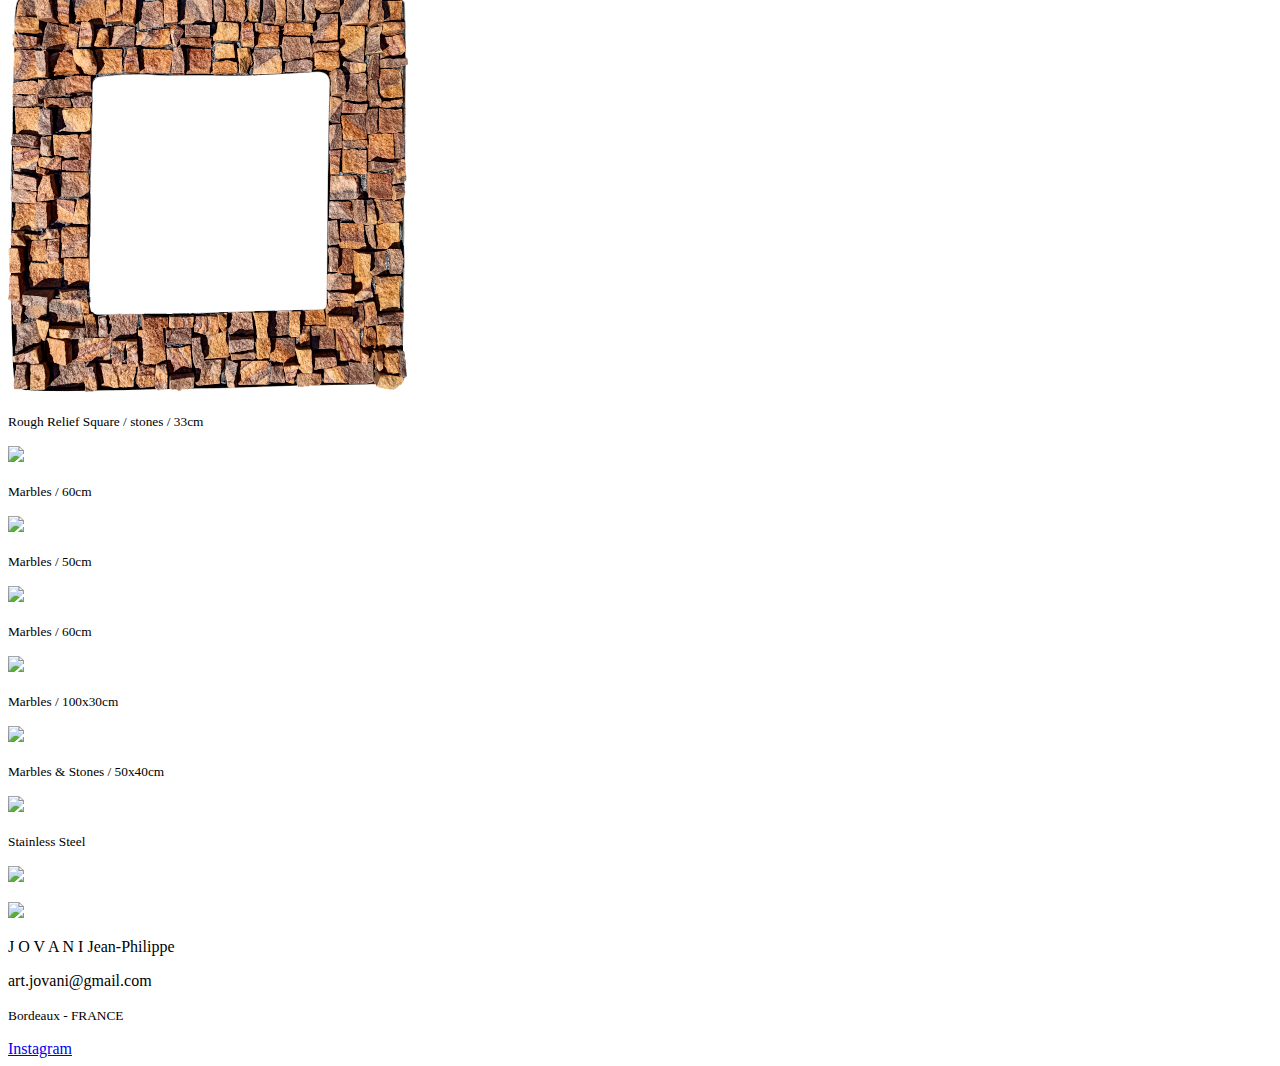
==== commit bc848f0d: "Add files via upload" ====
--- a/index.html
+++ b/index.html
@@ -20,7 +20,7 @@
          <div class="text-center">
            <p></p>
           <p class="quatrieme">J O V A N I</p>
-          <p class="cinquieme">JEAN-PHILIPPE</p>
+          <p class="cinquieme">JEAN - PHILIPPE</p>
         </div>
       </div>
      </nav>
@@ -54,29 +54,80 @@
 
 
 <div class="text-center">
-  <p class="quatrieme">M A R B L E - M O S A I C S</p>
-</div>
-
-
-
-
-<div class="column">
-<p></p>
-</div>
-<div class="column">
-<p></p>
-</div>
-
-<div class="column">
-<p></p>
-</div>
-<div class="column">
-<p></p>
-</div>
-
-
-<div class="column">
-  <img src="ariadne-1_mosaic_oeuil-digital_200px.png">
+  <p class="quatrieme">M A R B L E  .  M O S A I C S</p>
+</div>
+
+
+
+
+<div class="column">
+<p></p>
+</div>
+<div class="column">
+<p></p>
+</div>
+<div class="column">
+<p></p>
+</div>
+
+<div class="column">
+  <img src="eye-7_archi-2.png">
+  <p></p>
+</div>
+
+<div class="column">
+<p></p>
+</div>
+
+
+<div class="text-center">
+  <p><small>Protector Eye 7-1 - Marbles - 15x18cm </small></p>
+  <p><small></small></p>
+</div>
+
+
+
+<div class="column">
+<p></p>
+</div>
+<div class="column">
+<p></p>
+</div>
+<div class="column">
+<p></p>
+</div>
+
+<div class="column">
+  <img src="eye_8-1_archi-2.png">
+  <p></p>
+</div>
+
+<div class="column">
+<p></p>
+</div>
+
+
+<div class="text-center">
+  <p><small>Protector Eye 8-1 - Marbles - 30x22cm </small></p>
+  <p><small></small></p>
+</div>
+
+
+
+
+
+<div class="column">
+<p></p>
+</div>
+<div class="column">
+<p></p>
+</div>
+<div class="column">
+<p></p>
+</div>
+
+<div class="column">
+  <img src="ariadne_512px.png">
   <p></p>
 </div>
 
@@ -104,18 +155,102 @@
 <div class="column">
 <p></p>
 </div>
-<div class="column">
-<p></p>
-</div>
-<div class="column">
-<p></p>
-</div>
-
-
-
-
-
-
+
+<div class="column">
+  <img src="hera-archi-2.png">
+  <p></p>
+</div>
+
+<div class="column">
+<p></p>
+</div>
+
+
+<div class="text-center">
+  <p><small>''Hera'' - Marbles - 23x29 cm - Archaic style.</small></p>
+  <p><small></small></p>
+</div>
+
+
+
+
+
+<div class="column">
+<p></p>
+</div>
+<div class="column">
+<p></p>
+</div>
+<div class="column">
+<p></p>
+</div>
+
+<div class="column">
+  <img src="athena-grace_archi-9.png">
+  <p></p>
+</div>
+
+<div class="column">
+<p></p>
+</div>
+
+
+<div class="text-center">
+  <p><small>''ATHENA'' - Marbles - 40x42 cm - Archaic style.</small></p>
+  <p><small></small></p>
+</div>
+
+
+
+
+
+<div class="column">
+<p></p>
+</div>
+<div class="column">
+<p></p>
+</div>
+<div class="column">
+<p></p>
+</div>
+
+<div class="column">
+  <img src="erotica_archi-1.png">
+  <p></p>
+</div>
+
+<div class="column">
+<p></p>
+</div>
+
+
+<div class="text-center">
+  <p><small>''EROTICA'' - Marbles - 23x25 cm - Archaic style.</small></p>
+  <p><small></small></p>
+</div>
+
+
+
+
+
+
+
+
+<div class="column">
+<p></p>
+</div>
+<div class="column">
+<p></p>
+</div>
+<div class="column">
+<p></p>
+</div>
+<div class="column">
+<p></p>
+</div>
+<div class="column">
+<p></p>
+</div>
 
 <div class="column">
   <img src="artemis-mosaique_site_200px.png">
@@ -158,8 +293,6 @@
 <p></p>
 </div>
 
-
-
 <div class="column">
   <img src="aphrodite-6_site_200px.png">
   <p></p>
@@ -168,8 +301,6 @@
 <div class="column">
 <p></p>
 </div>
-
-
 
 <div class="text-center">
   <p><small>''APHRODITE 6'' - Marbles - 30x38cm - Archaic style.</small></p>
@@ -183,26 +314,21 @@
 
 
 
-
-
-
-<div class="column">
-<p></p>
-</div>
-<div class="column">
-<p></p>
-</div>
-<div class="column">
-<p></p>
-</div>
-<div class="column">
-<p></p>
-</div>
-<div class="column">
-<p></p>
-</div>
-
-
+<div class="column">
+<p></p>
+</div>
+<div class="column">
+<p></p>
+</div>
+<div class="column">
+<p></p>
+</div>
+<div class="column">
+<p></p>
+</div>
+<div class="column">
+<p></p>
+</div>
 
 <div class="column">
   <img src="dionysos_site_200px.png">
@@ -212,8 +338,6 @@
 <div class="column">
 <p></p>
 </div>
-
-
 
 <div class="text-center">
   <p><small>''DIONYSOS'' - Marbles - 32x45cm - Archaic style.</small></p>
@@ -226,46 +350,35 @@
 
 
 
-
-
-
-
-<div class="column">
-<p></p>
-</div>
-<div class="column">
-<p></p>
-</div>
-<div class="column">
-<p></p>
-</div>
-<div class="column">
-<p></p>
-</div>
-<div class="column">
-<p></p>
-</div>
-
-
-
-<div class="column">
-  <img src="androgine-2_site_200px.png">
-  <p></p>
-</div>
-
-<div class="column">
-<p></p>
-</div>
-
-
-
-<div class="text-center">
-  <p><small>''ANDOGINE 2'' - Marbles - 30x35cm - Archaic style.</small></p>
+<div class="column">
+<p></p>
+</div>
+<div class="column">
+<p></p>
+</div>
+<div class="column">
+<p></p>
+</div>
+<div class="column">
+<p></p>
+</div>
+<div class="column">
+<p></p>
+</div>
+
+<div class="column">
+  <img src="androgyne-2_archi-4.png">
+  <p></p>
+</div>
+
+<div class="column">
+<p></p>
+</div>
+
+<div class="text-center">
+  <p><small>''ANDROGINE 2'' - Marbles - 30x35cm - Archaic style.</small></p>
   <p><small></small></p>
 </div>
-
-
-
 
 
 
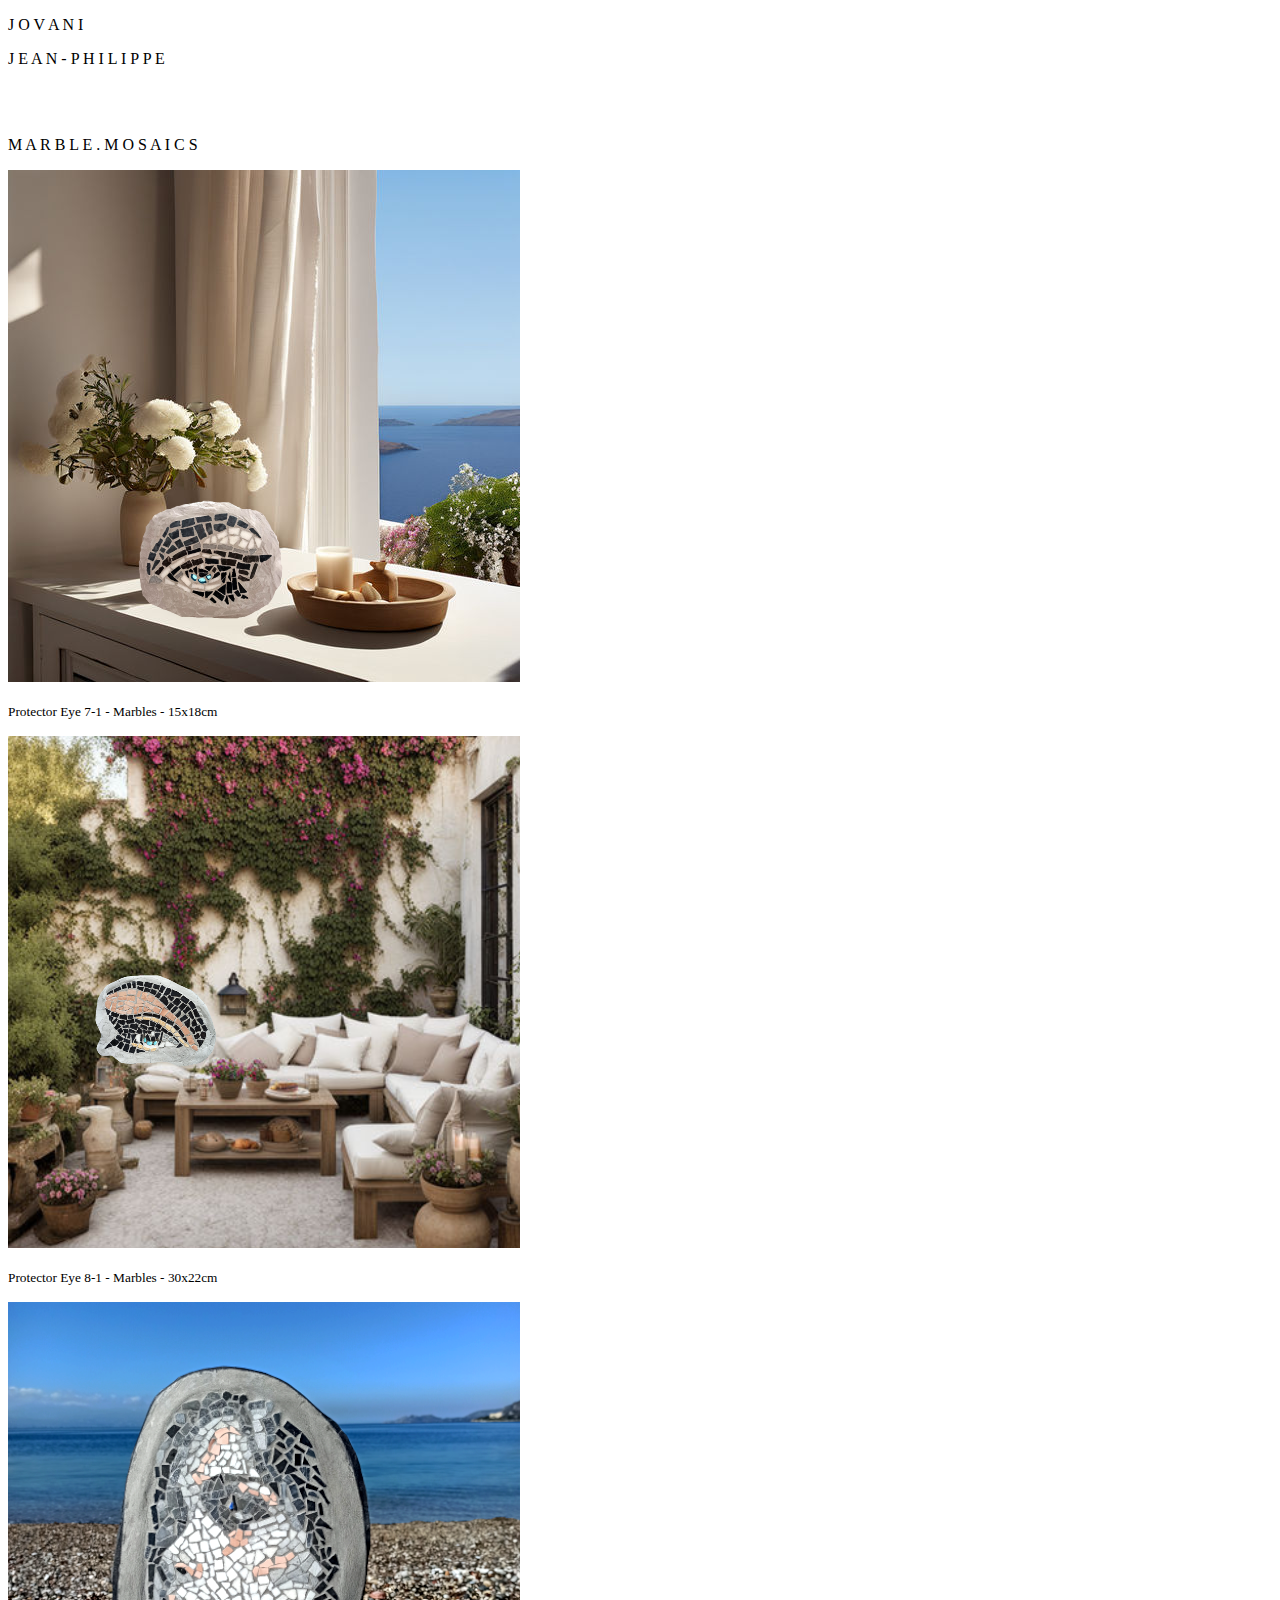
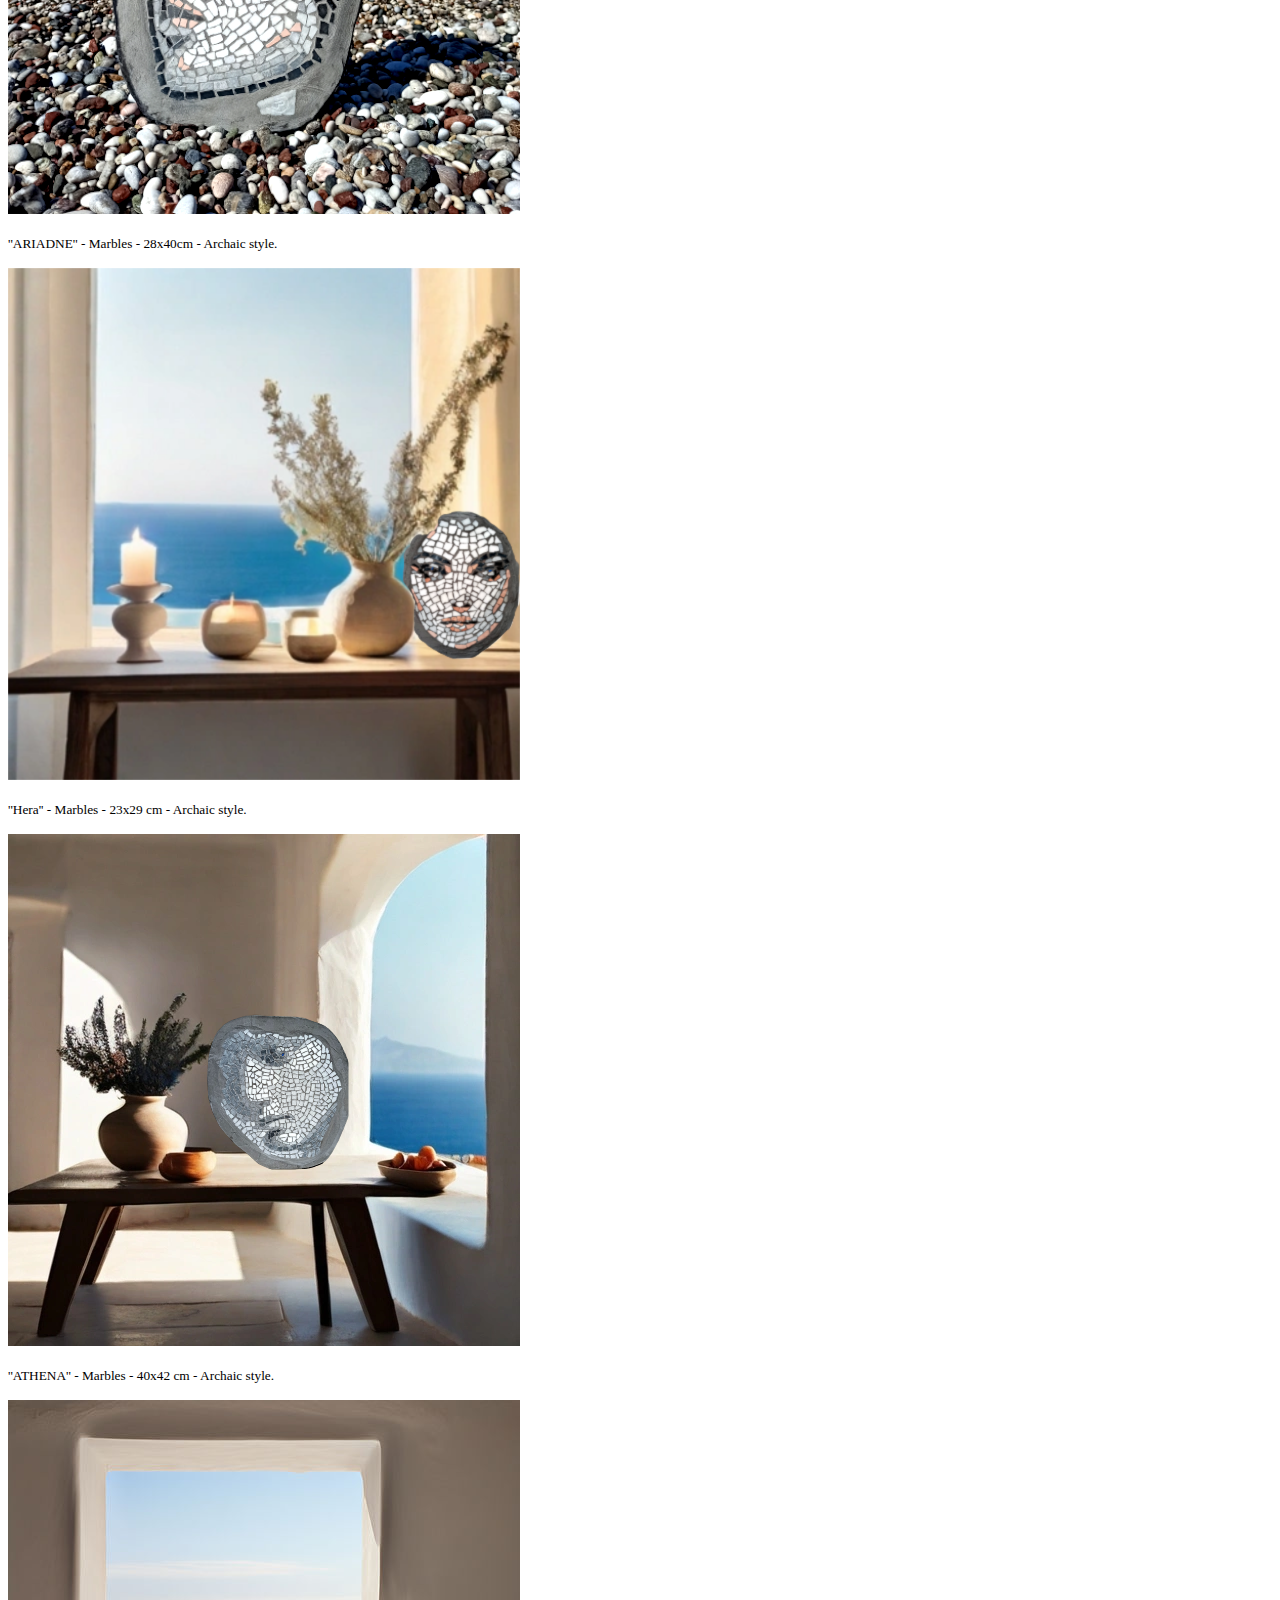
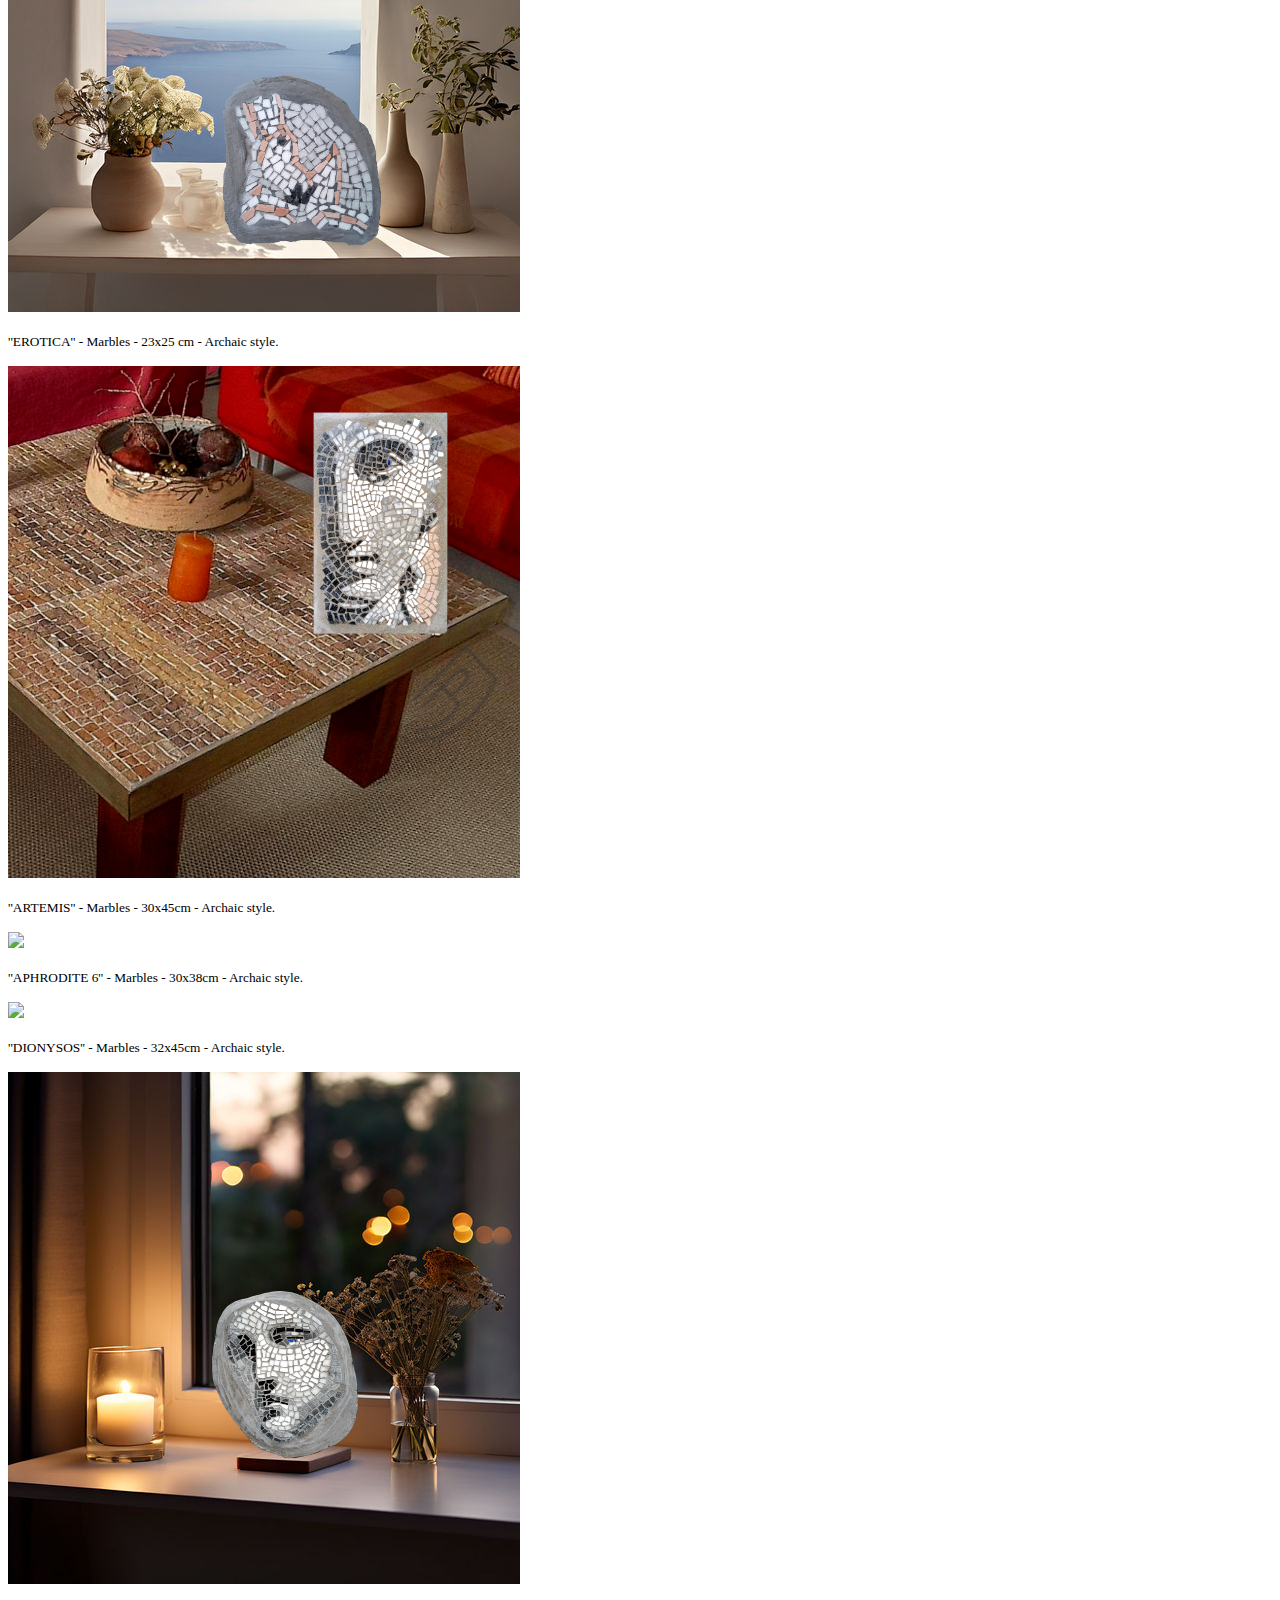
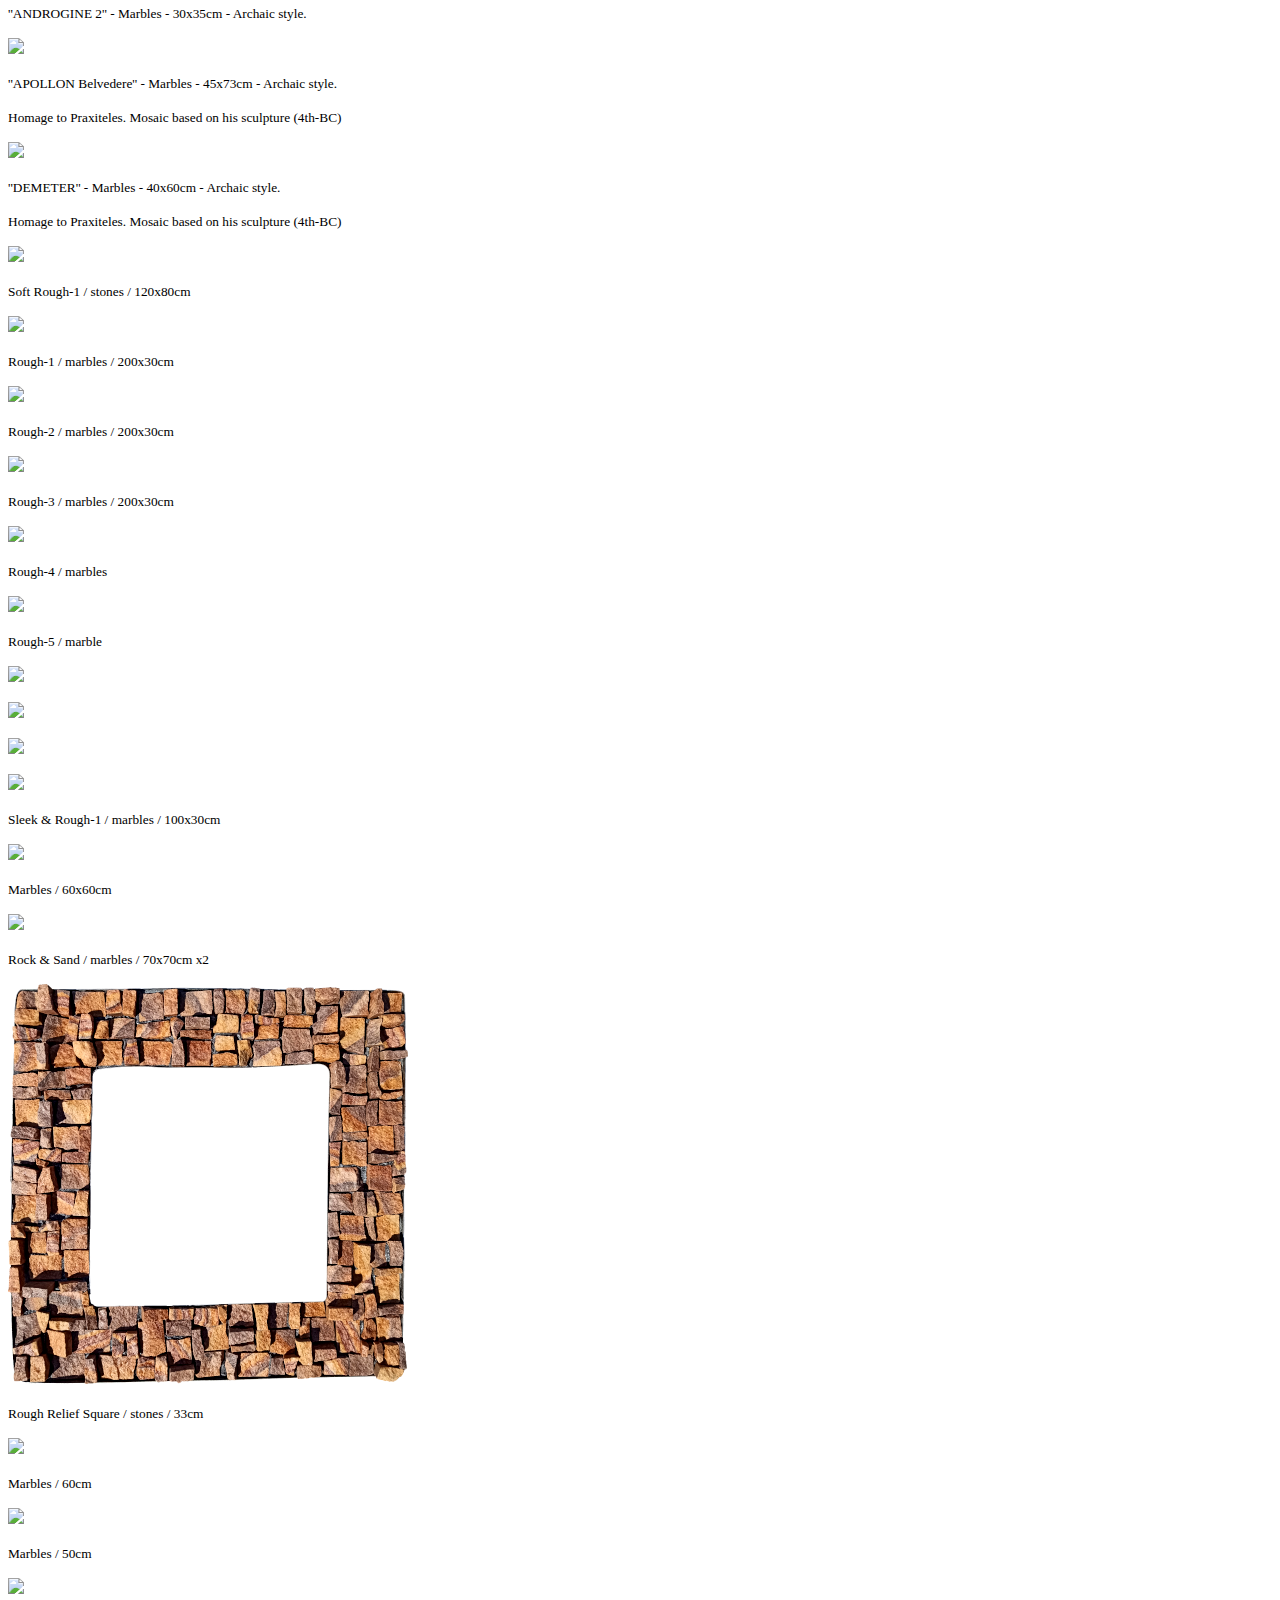
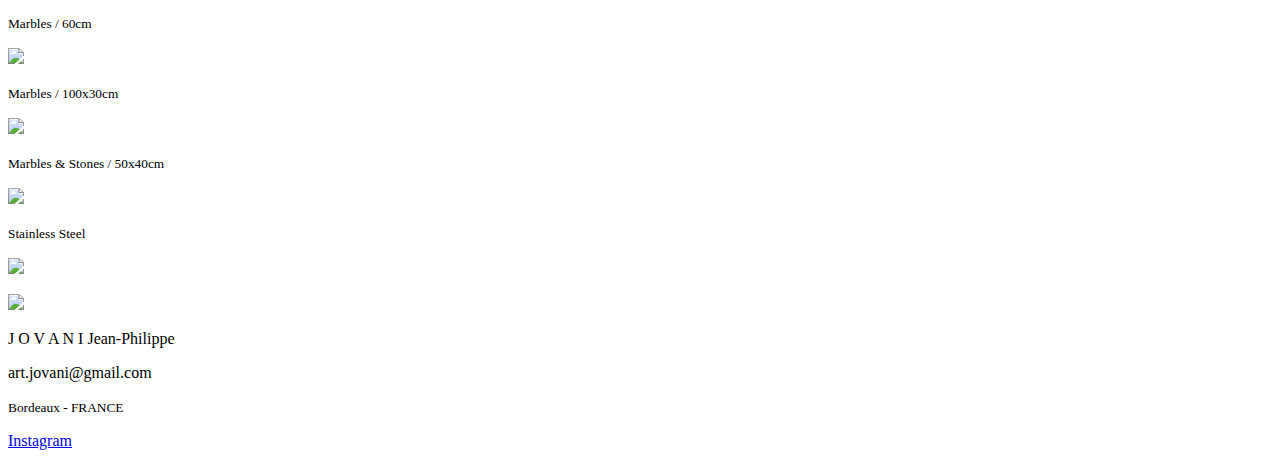
==== commit 760d7a0a: "Add files via upload" ====
--- a/index.html
+++ b/index.html
@@ -19,8 +19,8 @@
        <div class="title-bar" data-sticky data-options="marginTop:0;" style="width:100%">
          <div class="text-center">
            <p></p>
-          <p class="quatrieme">J O V A N I</p>
-          <p class="cinquieme">JEAN - PHILIPPE</p>
+          <p class="deuxieme">J O V A N I</p>
+          <p class="cinquieme">J E A N - P H I L I P P E</p>
         </div>
       </div>
      </nav>
@@ -253,7 +253,7 @@
 </div>
 
 <div class="column">
-  <img src="artemis-mosaique_site_200px.png">
+  <img src="B_rough_MIX_artemis_square.png">
   <p></p>
 </div>
 
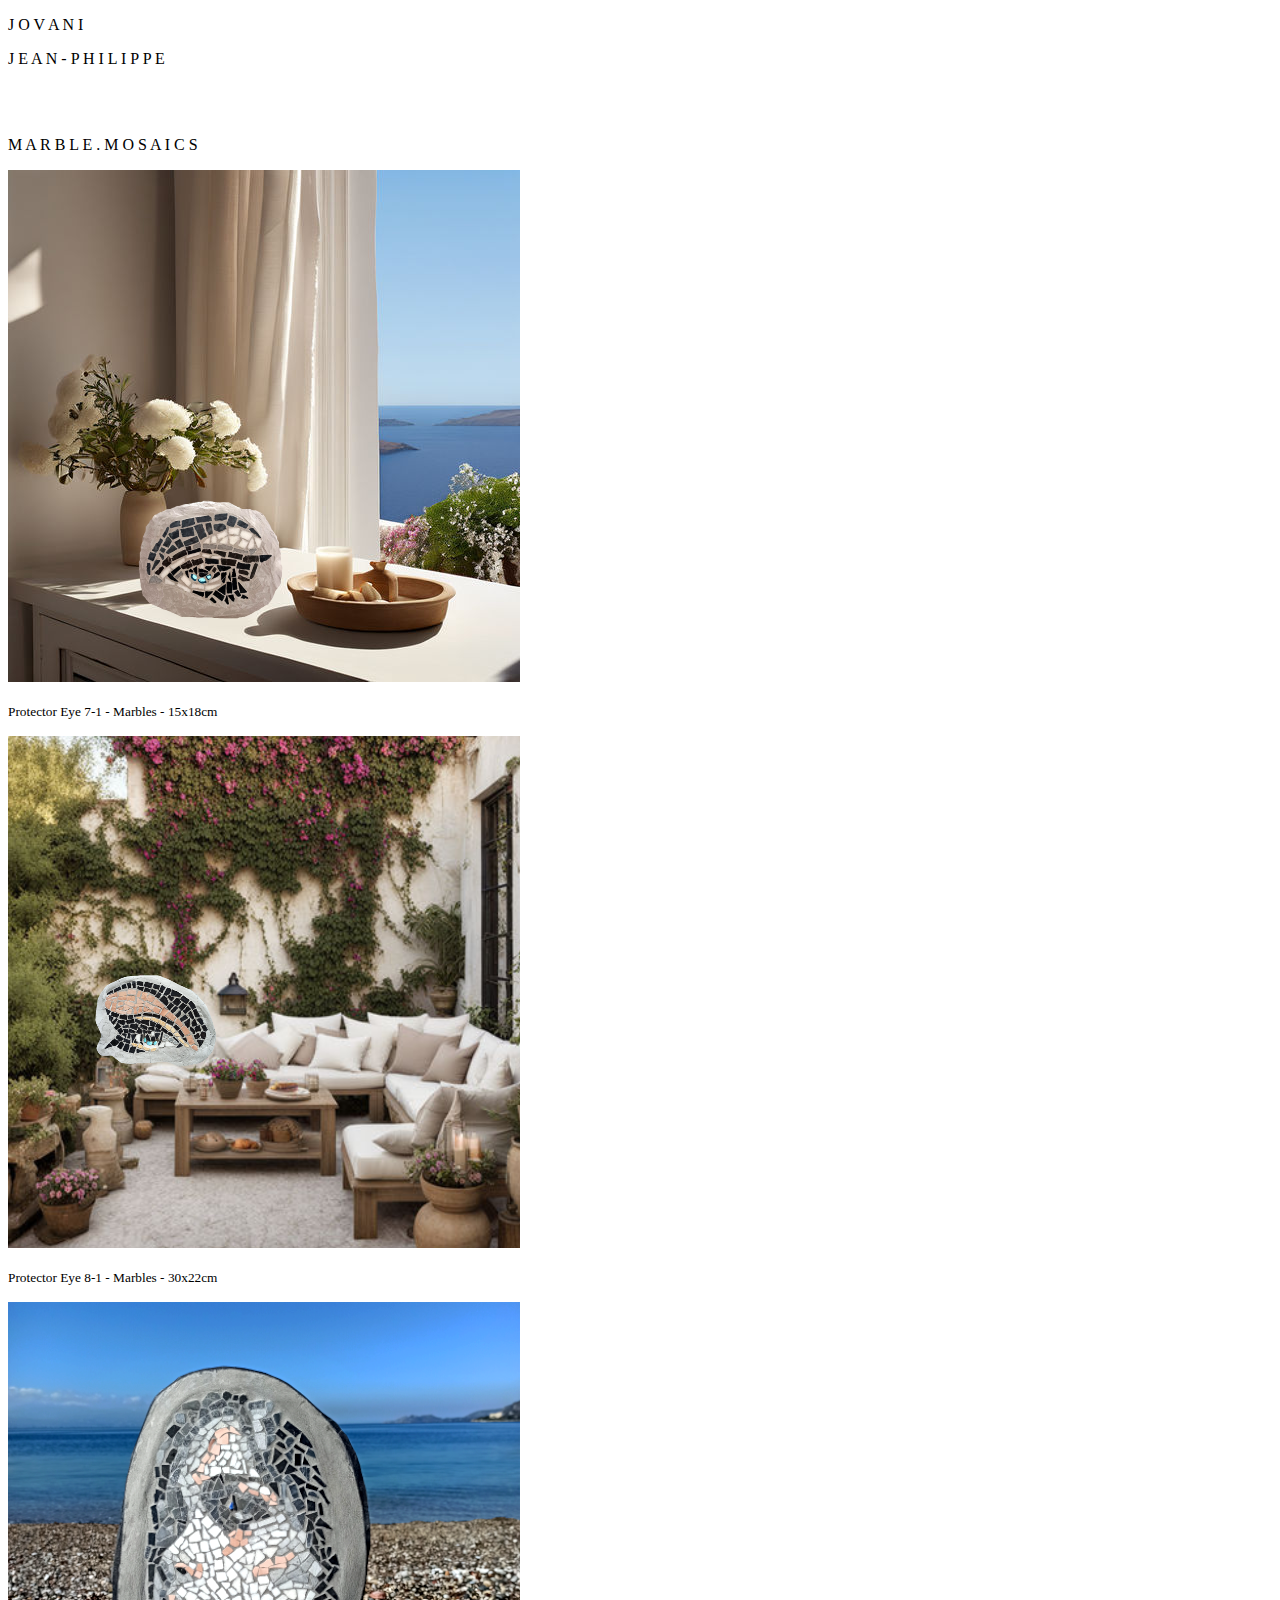
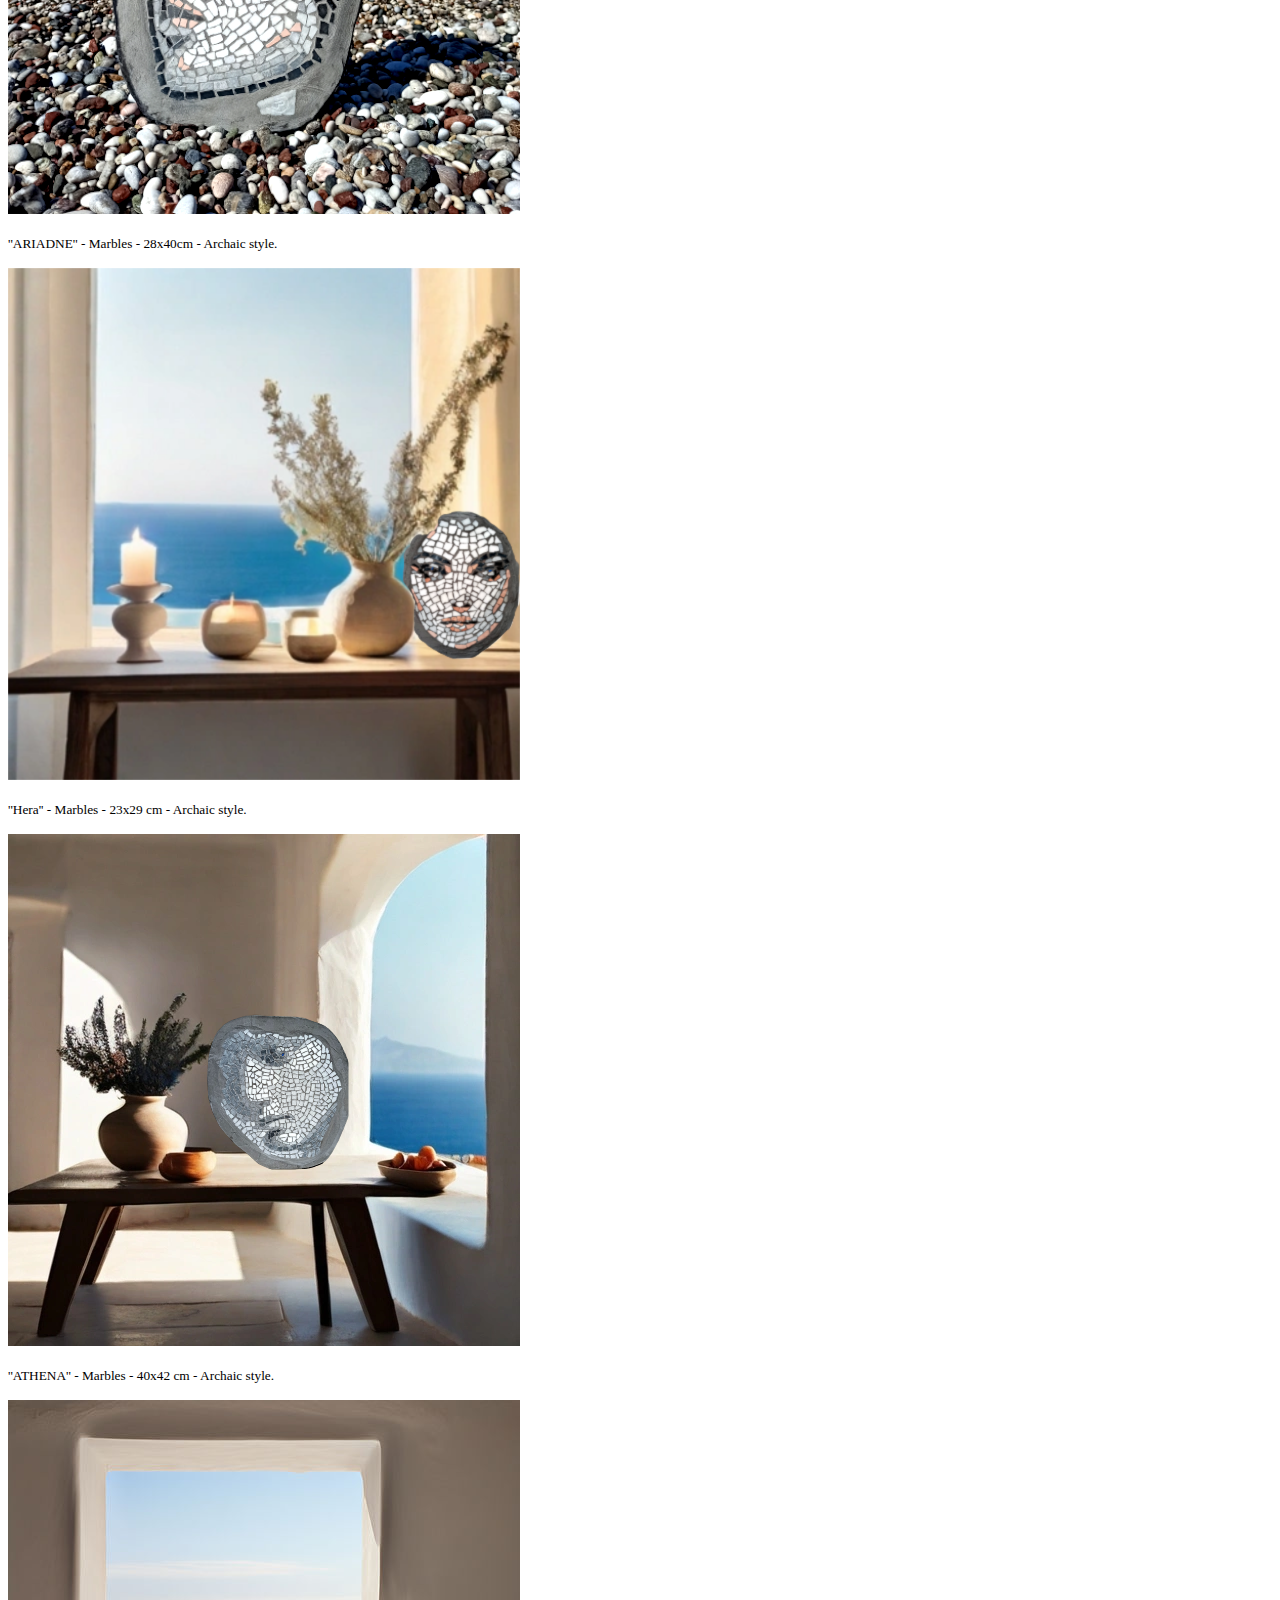
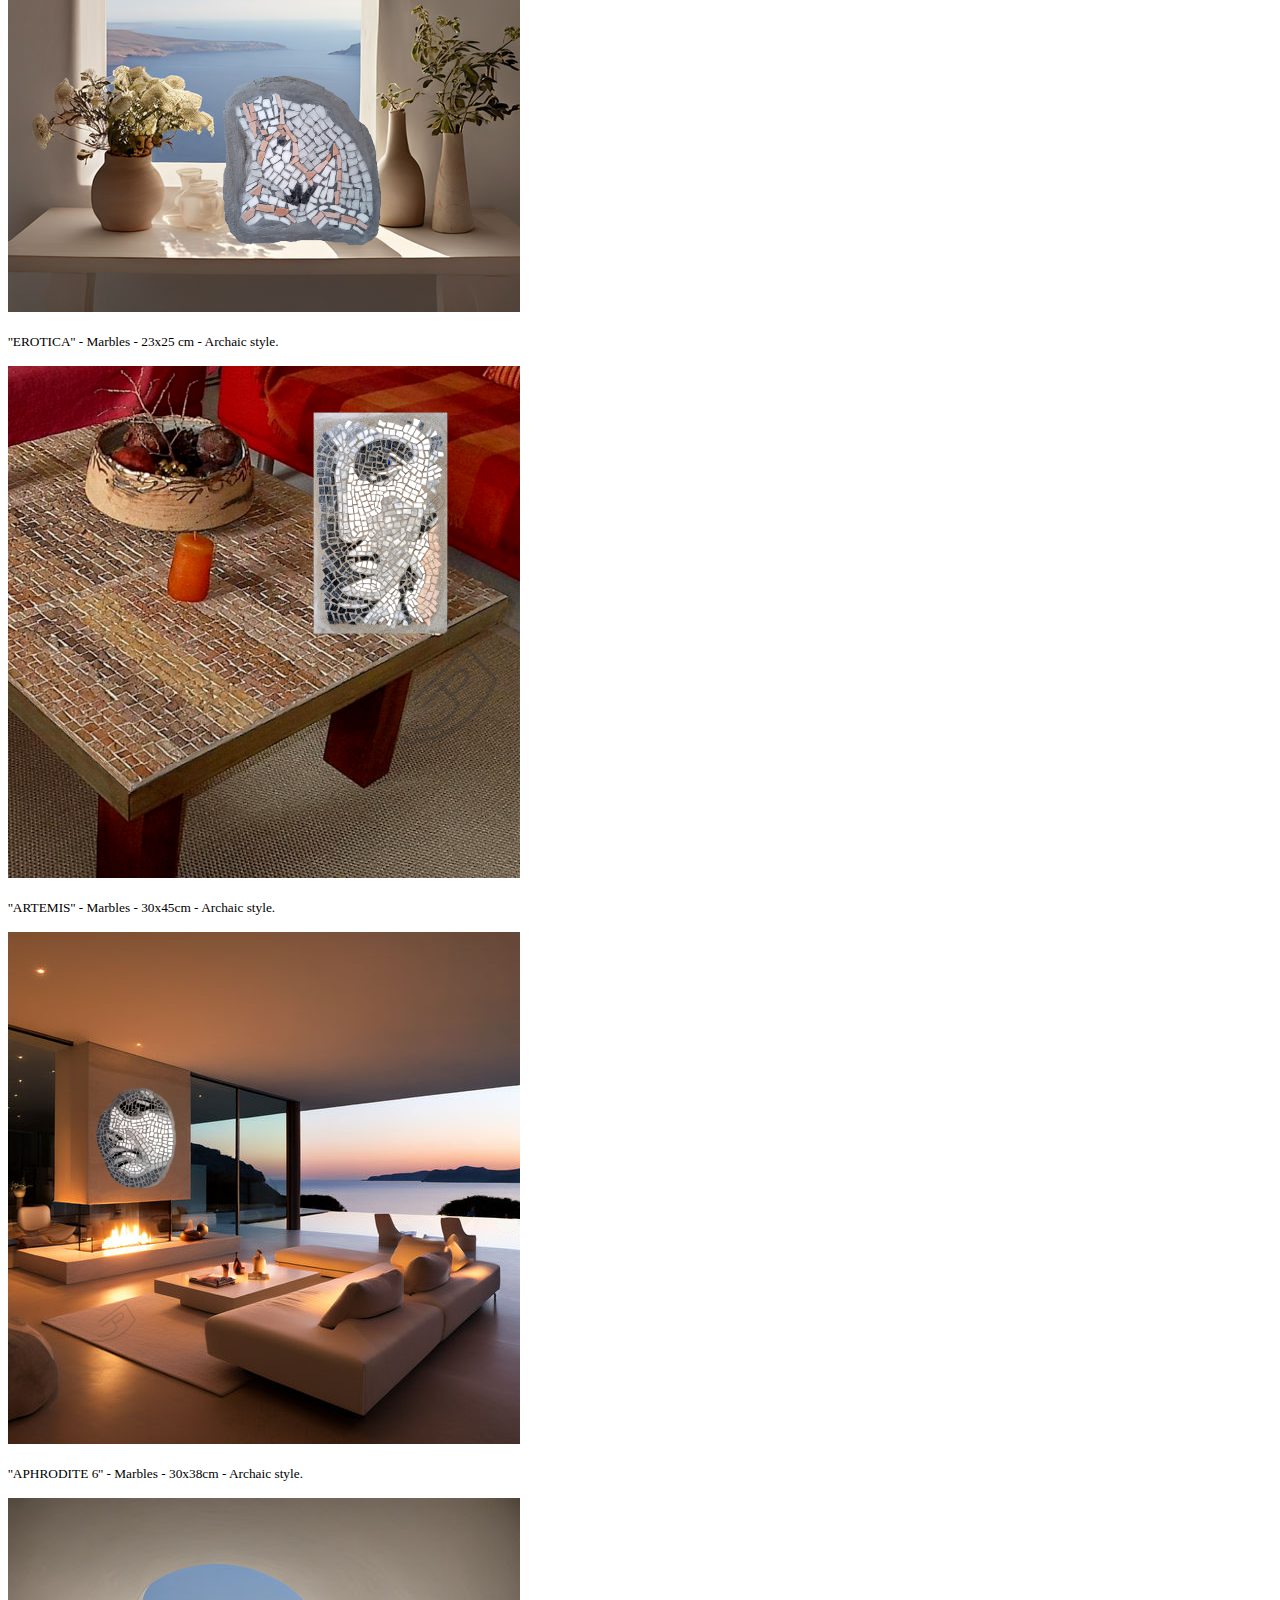
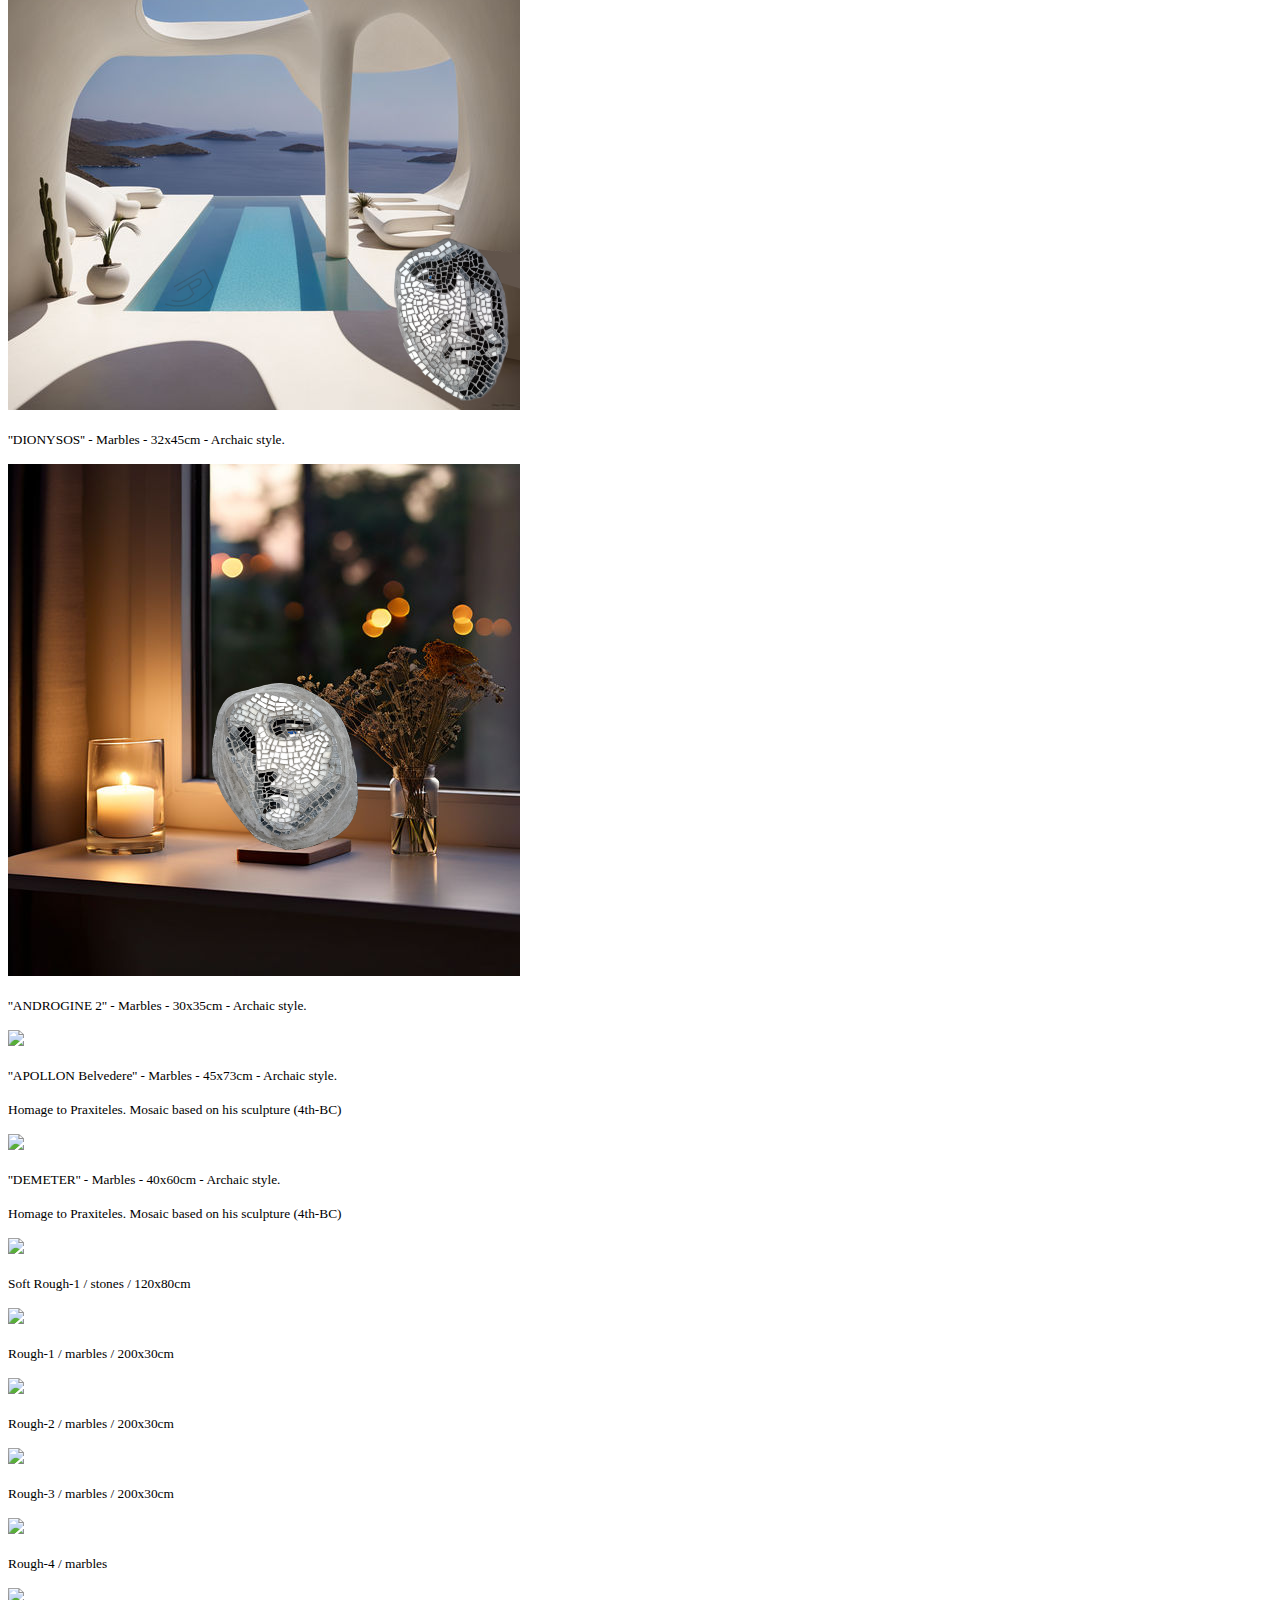
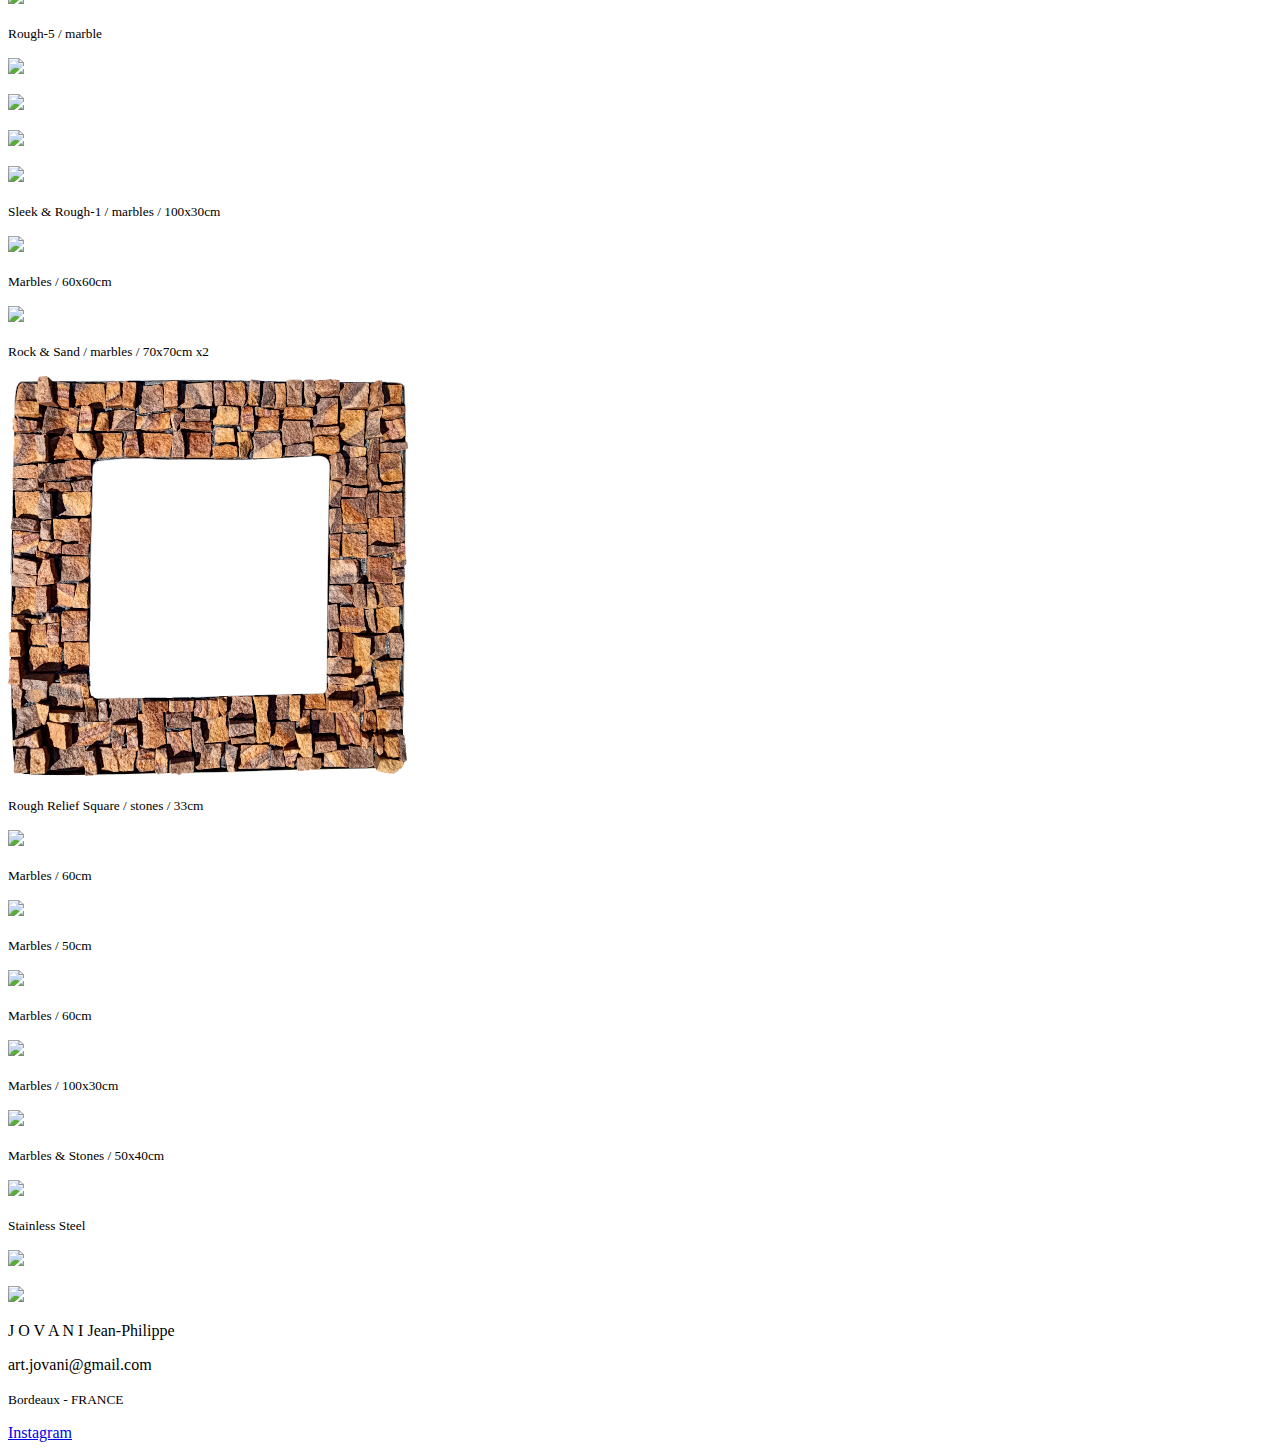
==== commit 66dee633: "Add files via upload" ====
--- a/index.html
+++ b/index.html
@@ -294,7 +294,7 @@
 </div>
 
 <div class="column">
-  <img src="aphrodite-6_site_200px.png">
+  <img src="aphrodite-6_archi-2.png">
   <p></p>
 </div>
 
@@ -331,7 +331,7 @@
 </div>
 
 <div class="column">
-  <img src="dionysos_site_200px.png">
+  <img src="dionysos_archi-2.png">
   <p></p>
 </div>
 
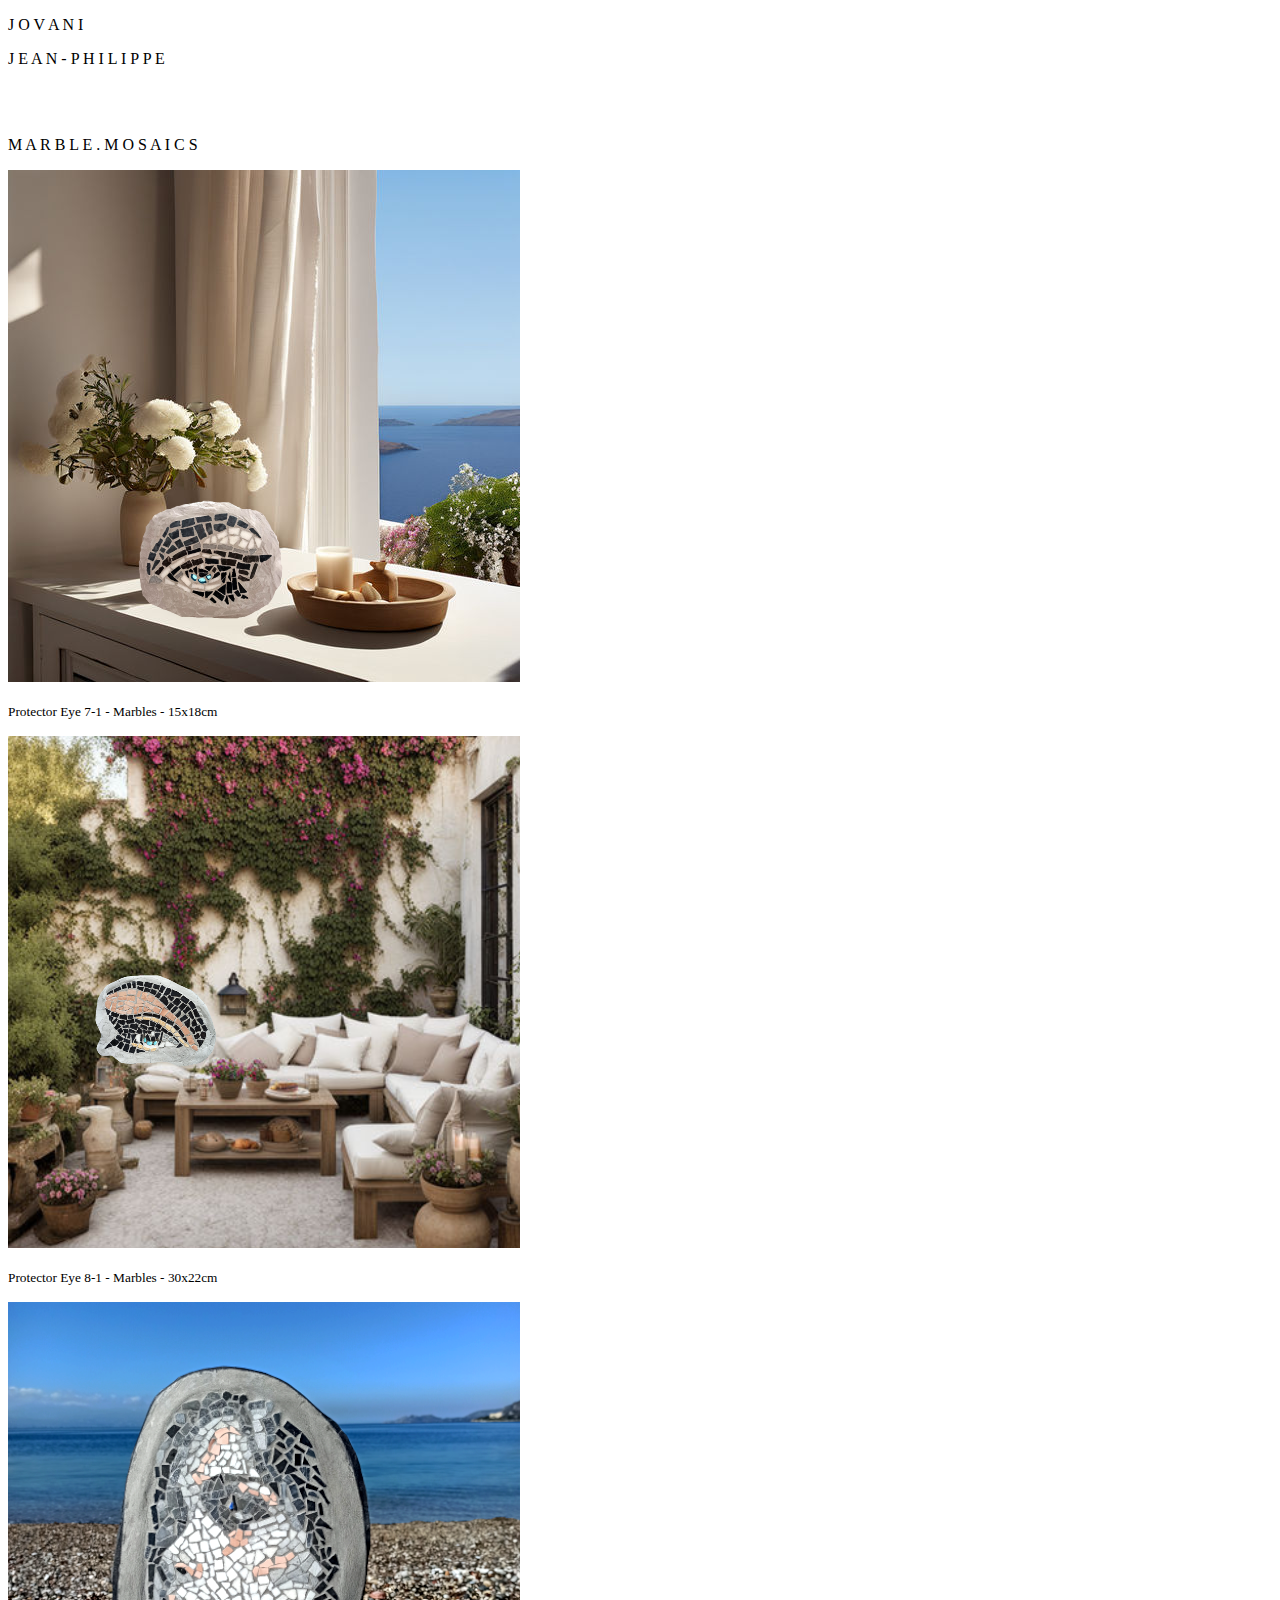
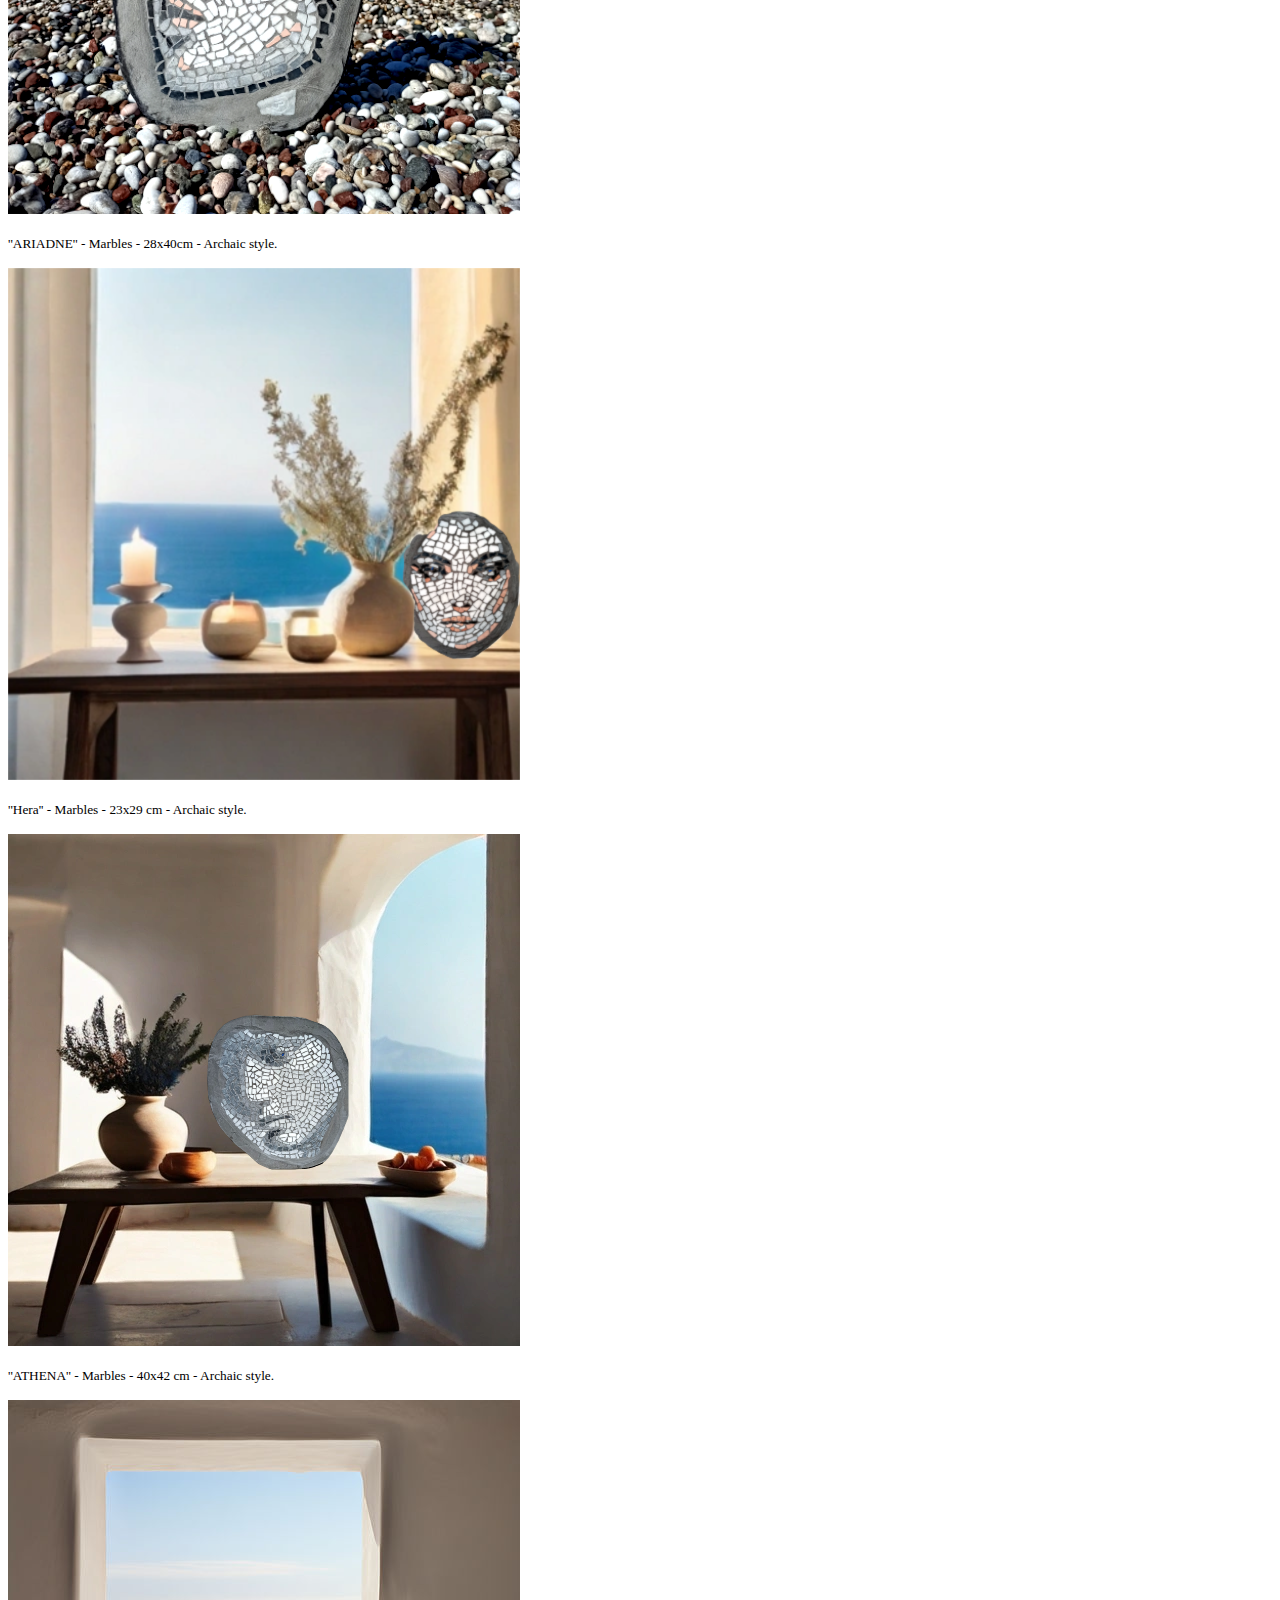
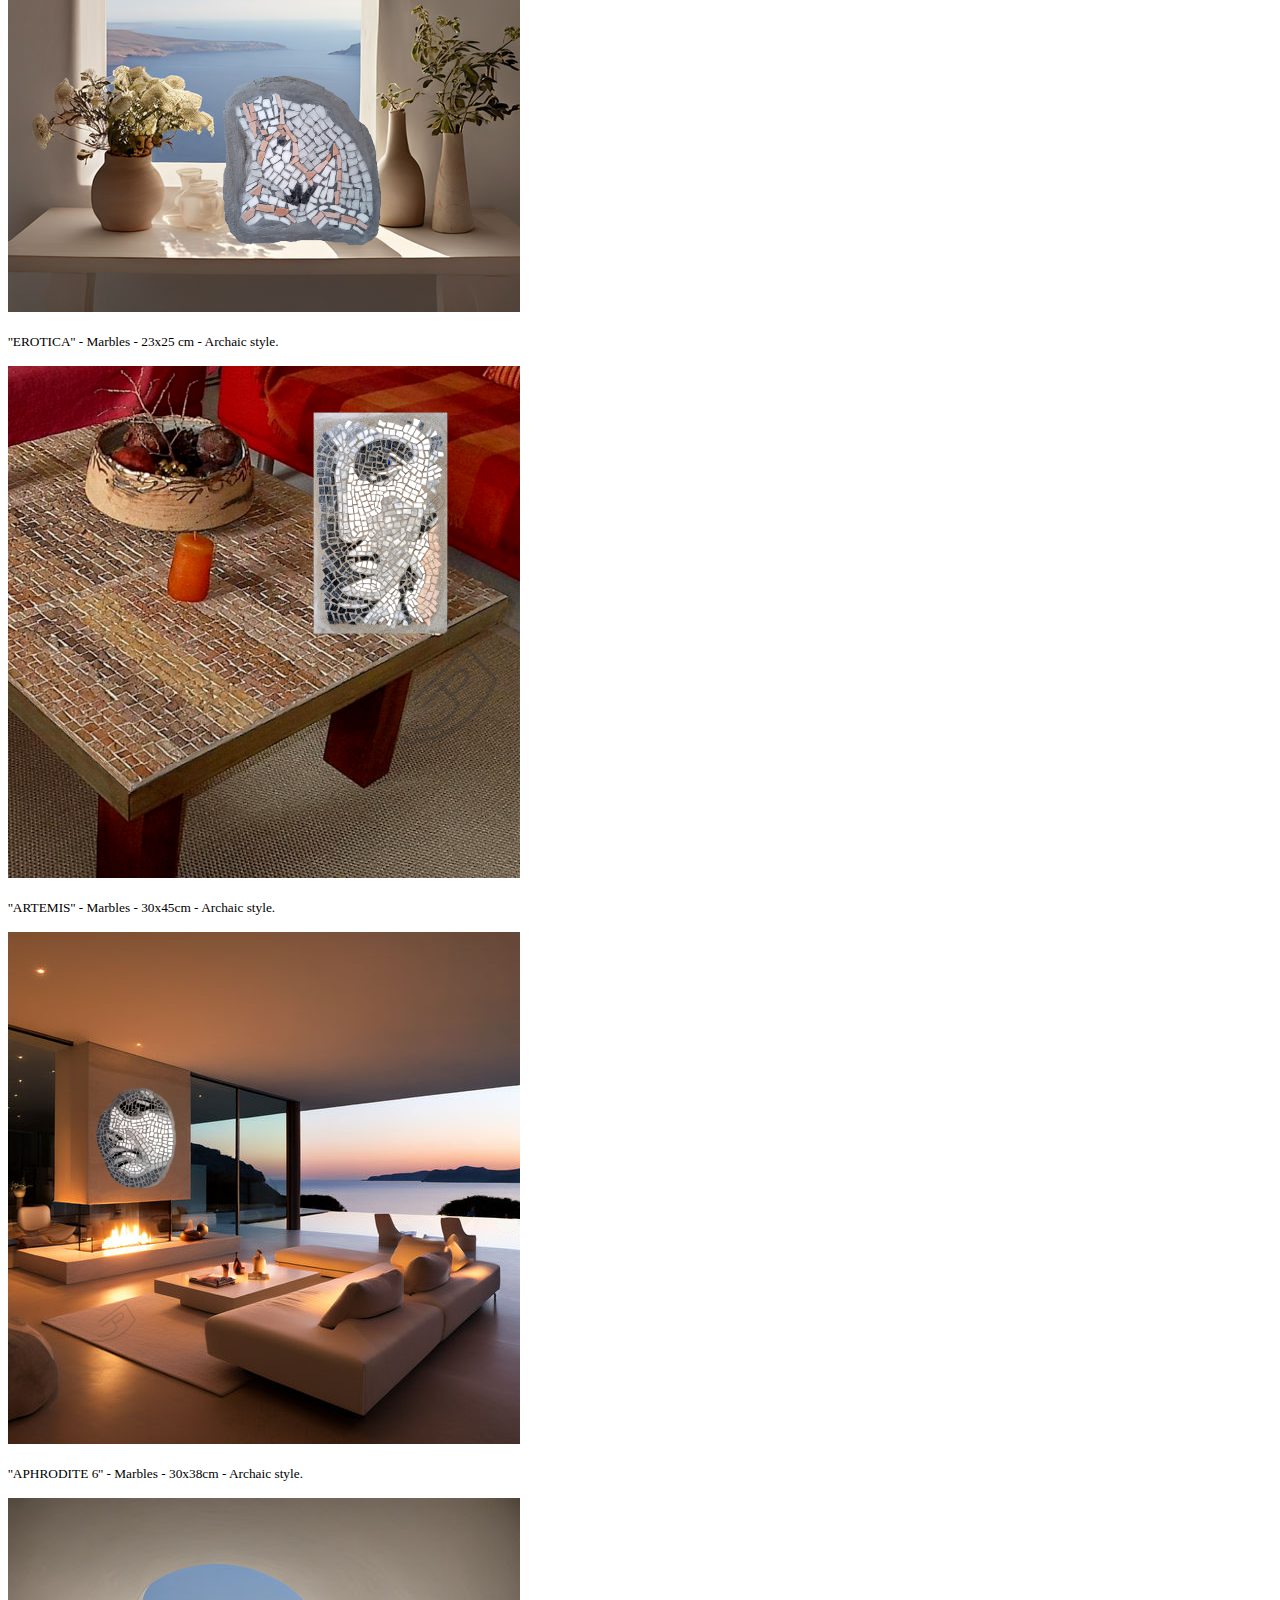
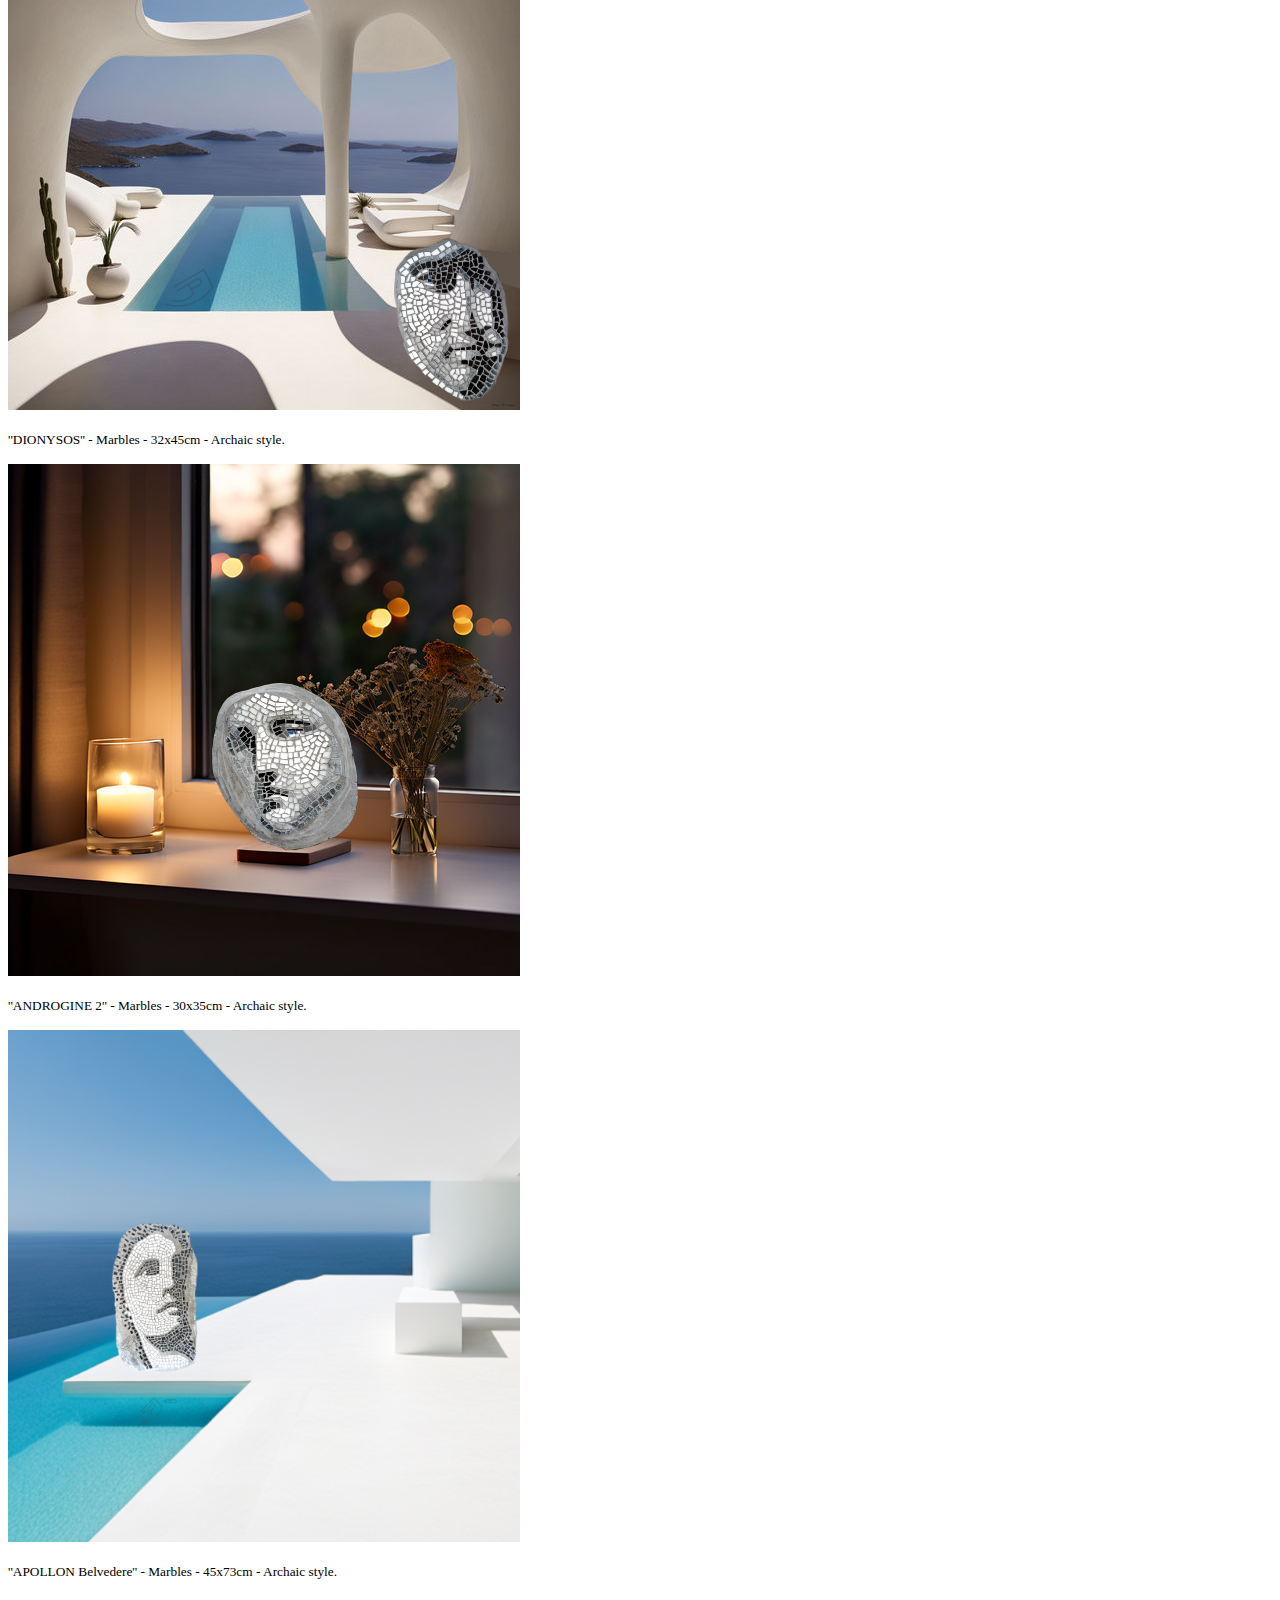
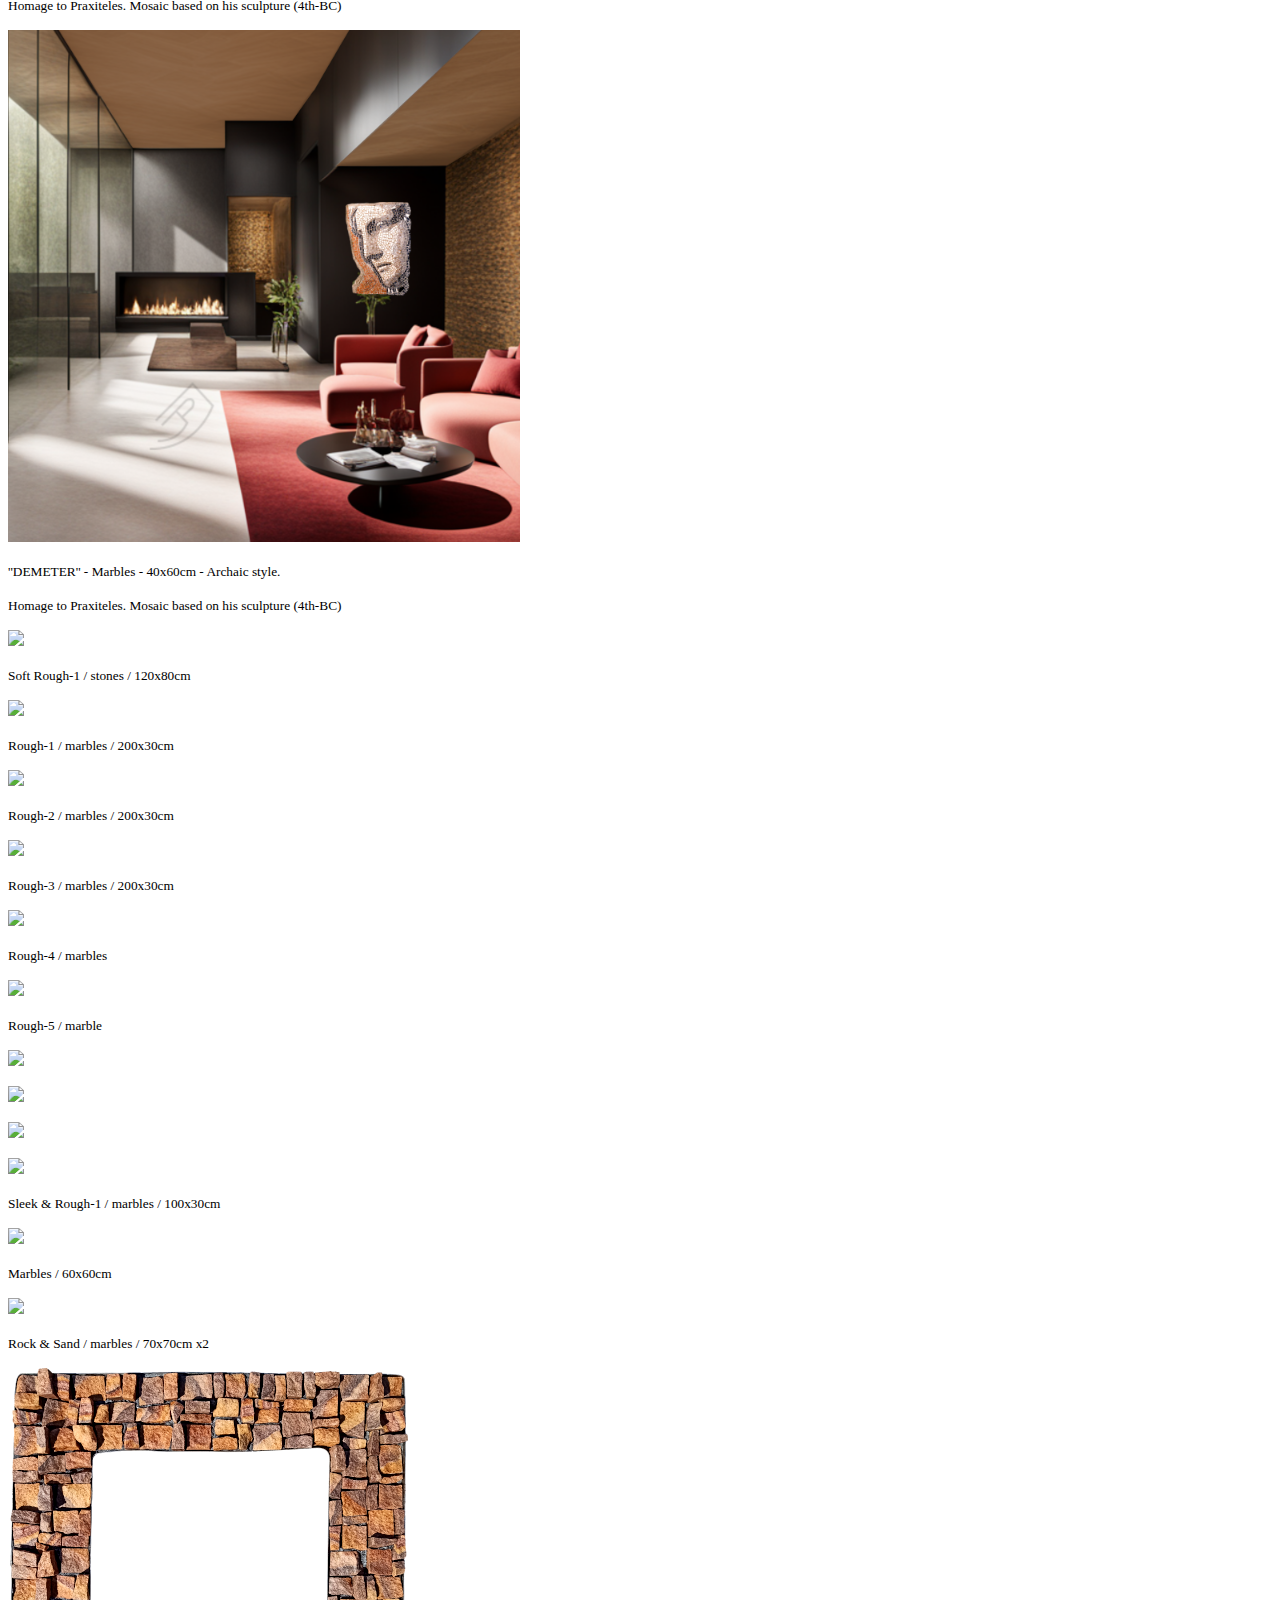
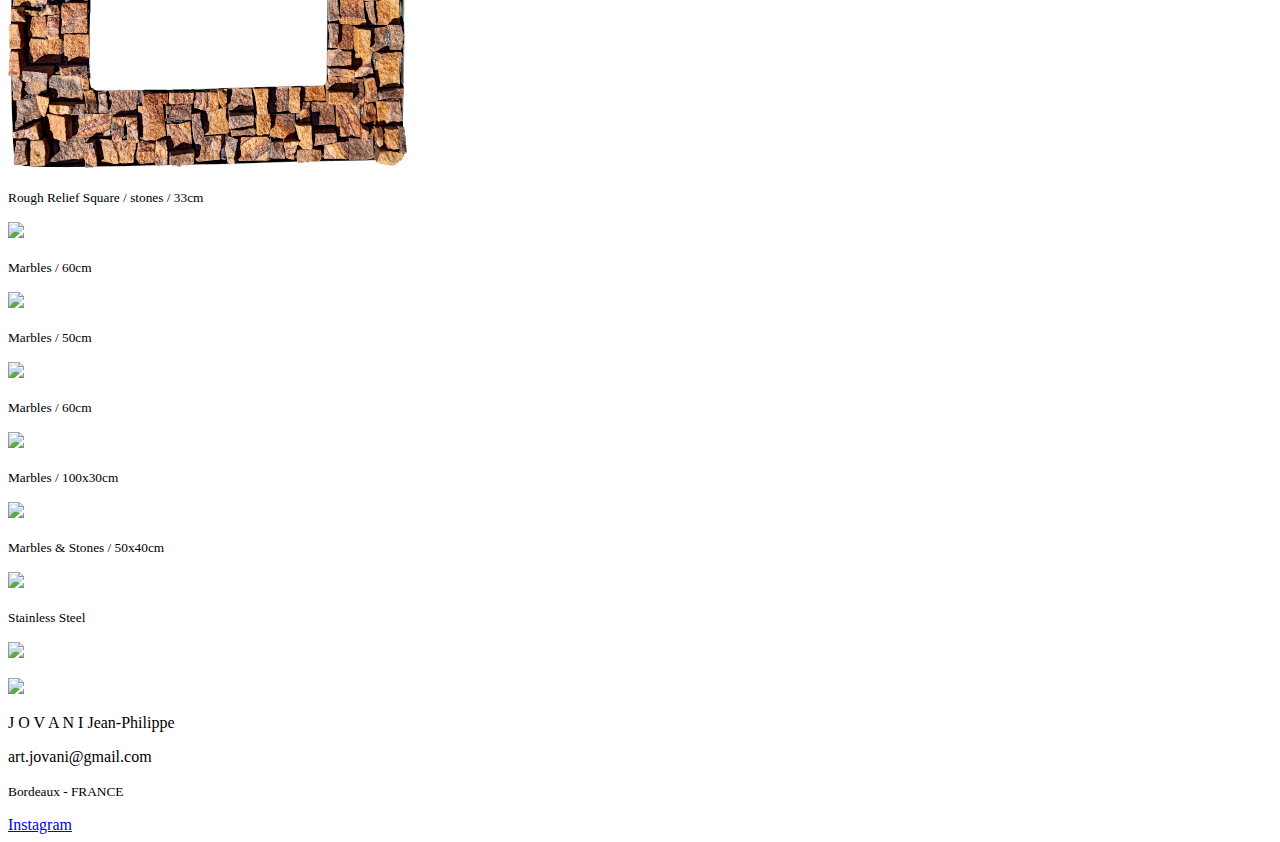
==== commit 2931e860: "Add files via upload" ====
--- a/index.html
+++ b/index.html
@@ -405,7 +405,7 @@
 
 
 <div class="column">
-  <img src="apollon-belvedere-1-mosaic_site_200px.png">
+  <img src="apollon-belvedere-1_mosaic_architecture_2_square_signature.png">
   <p></p>
 </div>
 
@@ -452,7 +452,7 @@
 
 
 <div class="column">
-  <img src="demeter-1-mosaic-avant-nettoyage_site_200px.png">
+  <img src="demeter-1_mosaic_architecture_1_square.png">
   <p></p>
 </div>
 
